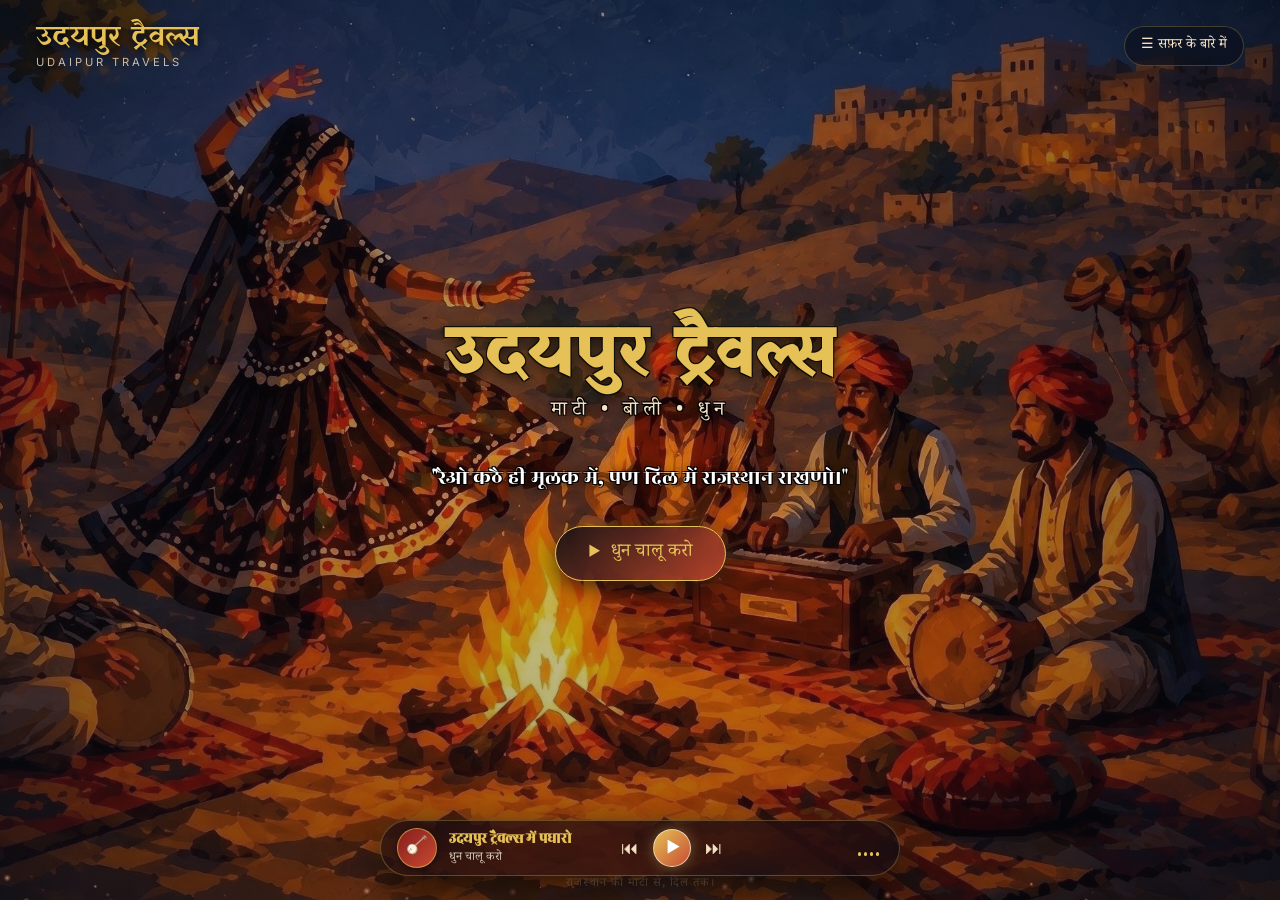
==== udaipur-travels/index.html @ bf70b176 "feat: add Udaipur Travels immersive Rajasthani music experience" ====
<!DOCTYPE html>
<html lang="hi">
<head>
  <meta charset="UTF-8">
  <meta name="viewport" content="width=device-width, initial-scale=1.0">
  <title>उदयपुर ट्रैवल्स — UDAIPUR TRAVELS | माटी • बोली • धुन</title>
  <meta name="description" content="एक सफ़र... राजस्थान की माटी, बोली और धुन के नाम। सुनो मारवाड़ी लोकगीत और अनुभव करो राजस्थान की खूबसूरत यात्रा।">
  <link rel="icon" href="data:image/svg+xml,<svg xmlns='http://www.w3.org/2000/svg' viewBox='0 0 100 100'><text y='.9em' font-size='90'>🚌</text></svg>">
  <link rel="stylesheet" href="css/style.css?v=1">
</head>
<body>

  <!-- Fullscreen Background Video Wrap -->
  <div class="bg-video-wrap">
    <video class="bg-video" autoplay muted loop playsinline poster="assets/fallback-bg.jpg">
      <source src="assets/Udaiper_travels.mp4" type="video/mp4">
      <source src="assets/udaipur_travels.mp4" type="video/mp4">
    </video>
    <div class="vignette-overlay"></div>
  </div>

  <!-- Subtle Dust Particles Canvas -->
  <canvas id="dust-canvas"></canvas>

  <!-- Top Header Navigation Bar -->
  <header class="header-bar">
    <div class="header-brand">
      <span class="brand-main font-yatra">उदयपुर ट्रैवल्स</span>
      <span class="brand-en">UDAIPUR TRAVELS</span>
    </div>

    <div class="header-actions">
      <button id="btn-about" class="btn-secondary font-hi" aria-label="Journey details">
        ☰ सफ़र के बारे में
      </button>
    </div>
  </header>

  <!-- Hero Center Overlay -->
  <main class="hero-center">
    <div class="hero-title-group">
      <h1 class="hero-main-title font-yatra">उदयपुर ट्रैवल्स</h1>
      <div class="hero-subtitle font-hi">माटी • बोली • धुन</div>
    </div>

    <!-- Rotating Emotional Quote -->
    <div class="quote-wrapper">
      <div id="hero-quote" class="quote-line"></div>
    </div>

    <!-- Primary CTA Button -->
    <div class="cta-container">
      <button id="btn-start-music" class="btn-primary-cta font-hi">
        <span class="play-symbol">▶</span> धुन चालू करो
      </button>
    </div>
  </main>

  <!-- Compact Translucent Floating Music Player -->
  <footer id="mini-player" class="player-bar">
    <div class="player-info">
      <div id="player-thumb" class="player-artwork">
        <span class="art-icon">🪕</span>
      </div>
      <div class="player-text">
        <span id="player-title" class="player-title font-rozha">उदयपुर ट्रैवल्स में पधारो</span>
        <span id="player-artist" class="player-artist font-hi">धुन चालू करो</span>
      </div>
    </div>

    <div class="player-controls">
      <button id="btn-prev" class="ctrl-btn" aria-label="Previous song" title="पिछली धुन">⏮</button>
      <button id="btn-play-pause" class="ctrl-btn play-pause-btn" aria-label="Play music" title="चालू / बंद">
        <span class="play-icon">▶</span>
      </button>
      <button id="btn-next" class="ctrl-btn" aria-label="Next song" title="अगली धुन">⏭</button>
    </div>

    <div class="player-side">
      <div id="equalizer" class="equalizer">
        <span class="eq-bar"></span>
        <span class="eq-bar"></span>
        <span class="eq-bar"></span>
        <span class="eq-bar"></span>
      </div>
    </div>
  </footer>

  <!-- Bottom Tagline -->
  <div class="bottom-tagline font-hi">
    राजस्थान की माटी से, दिल तक।
  </div>

  <!-- Journey Story Modal -->
  <div id="modal-about" class="modal-overlay" role="dialog" aria-modal="true" aria-labelledby="modal-title">
    <div class="modal-card">
      <button id="btn-close-modal" class="modal-close" aria-label="Close dialog">&times;</button>
      <h2 id="modal-title" class="modal-title">उदयपुर ट्रैवल्स</h2>
      <div class="modal-subtitle font-hi">माटी • बोली • धुन</div>
      <p class="modal-body-text font-hi">
        यह कोई साधारण यात्रा नहीं है — यह राजस्थान की माटी, लोकधुनों और यादों की एक चलती-फिरती digital महफिल है। 
        ज़िंदगी के किसी भी मोड़ पर रहें, मारवाड़ और मेवाड़ की हवाएं हमेशा दिल को छू लेती हैं।
      </p>
      <div class="modal-footer-motto">
        "रैओ कठै ही मूलक में, पण दिल में राजस्थान राखणो।"
      </div>
    </div>
  </div>

  <!-- YouTube Error Fallback Message -->
  <div id="yt-error" class="yt-error-msg font-hi" hidden>
    <p>धुन आज थोड़ी रूठी है...</p>
    <a href="https://music.youtube.com/playlist?list=PLSDY6YLTAlrc" target="_blank" rel="noopener">YouTube पर खोलें →</a>
  </div>

  <!-- Hidden YouTube IFrame Container -->
  <div id="youtube-player-container"></div>

  <!-- JavaScript Modules -->
  <script src="data/quotes.js?v=1"></script>
  <script src="js/player.js?v=1"></script>
  <script src="js/app.js?v=1"></script>

</body>
</html>
---- udaipur-travels/css/style.css ----
@import url('https://fonts.googleapis.com/css2?family=Rozha+One&family=Yatra+One&family=Noto+Serif+Devanagari:wght@400;500;600;700&family=Inter:wght@300;400;500;600&display=swap');

:root {
  /* Palette */
  --clr-indigo: #080c16;       /* Deep Desert Night Sky */
  --clr-sand: #f5e2c4;         /* Soft Desert Sand */
  --clr-gold: #e5c158;         /* Antique Gold */
  --clr-terracotta: #c84b31;   /* Warm Terracotta */
  --clr-crimson: #851d1d;      /* Marwadi Crimson */
  --clr-text: #fffdf9;
  --clr-text-muted: #d4c8b5;

  /* Fonts */
  --font-en: 'Inter', sans-serif;
  --font-hi: 'Noto Serif Devanagari', serif;
  --font-yatra: 'Yatra One', cursive, var(--font-hi);
  --font-rozha: 'Rozha One', serif, var(--font-hi);
}

*, *::before, *::after {
  box-sizing: border-box;
  margin: 0;
  padding: 0;
}

html, body {
  width: 100%;
  height: 100%;
  overflow: hidden;
  font-family: var(--font-hi);
  background-color: var(--clr-indigo);
  color: var(--clr-text);
  -webkit-font-smoothing: antialiased;
}

/* --- Utility Typography Classes --- */
.font-hi { font-family: var(--font-hi); }
.font-yatra { font-family: var(--font-yatra); }
.font-rozha { font-family: var(--font-rozha); }

/* --- Fullscreen Background Video & Fallback --- */
.bg-video-wrap {
  position: fixed;
  inset: 0;
  width: 100vw;
  height: 100vh;
  z-index: 1;
  overflow: hidden;
  background: var(--clr-indigo) url('../assets/fallback-bg.jpg') center center / cover no-repeat;
}

.bg-video {
  width: 100%;
  height: 100%;
  object-fit: cover;
  object-position: center center;
  display: block;
  opacity: 0.92;
  transition: opacity 1s ease;
}

/* Subtle Dark Vignette Overlay for Contrast */
.vignette-overlay {
  position: absolute;
  inset: 0;
  background: radial-gradient(
    circle at center,
    rgba(8, 12, 22, 0.15) 0%,
    rgba(8, 12, 22, 0.45) 75%,
    rgba(8, 12, 22, 0.75) 100%
  );
  pointer-events: none;
  z-index: 2;
}

/* Dust / Stars Canvas Overlay */
#dust-canvas {
  position: fixed;
  inset: 0;
  width: 100%;
  height: 100%;
  pointer-events: none;
  z-index: 3;
}

/* --- Top Header Navigation Bar --- */
.header-bar {
  position: fixed;
  top: 0;
  left: 0;
  width: 100%;
  display: flex;
  justify-content: space-between;
  align-items: center;
  padding: 24px 36px;
  z-index: 20;
  pointer-events: none;
}

.header-brand {
  display: flex;
  flex-direction: column;
  pointer-events: auto;
}

.brand-main {
  font-family: var(--font-yatra);
  font-size: 1.8rem;
  color: var(--clr-gold);
  line-height: 1;
  text-shadow: 0 2px 8px rgba(0, 0, 0, 0.85);
}

.brand-en {
  font-family: var(--font-en);
  font-size: 0.7rem;
  letter-spacing: 3px;
  color: var(--clr-sand);
  opacity: 0.8;
  margin-top: 2px;
  text-transform: uppercase;
}

.header-actions {
  pointer-events: auto;
}

.btn-secondary {
  background: rgba(8, 12, 22, 0.55);
  backdrop-filter: blur(12px);
  -webkit-backdrop-filter: blur(12px);
  border: 1px solid rgba(229, 193, 88, 0.25);
  color: var(--clr-sand);
  padding: 8px 16px;
  border-radius: 20px;
  font-size: 0.88rem;
  cursor: pointer;
  transition: all 0.25s ease;
}

.btn-secondary:hover {
  background: rgba(200, 75, 49, 0.6);
  border-color: var(--clr-gold);
  color: #fff;
}

/* --- Hero Center Overlay --- */
.hero-center {
  position: fixed;
  inset: 0;
  display: flex;
  flex-direction: column;
  align-items: center;
  justify-content: center;
  text-align: center;
  z-index: 10;
  pointer-events: none;
  padding: 0 20px;
}

.hero-title-group {
  margin-bottom: 12px;
}

.hero-main-title {
  font-family: var(--font-yatra);
  font-size: 4.2rem;
  color: var(--clr-gold);
  text-shadow: 
    0 4px 15px rgba(0, 0, 0, 0.9),
    0 0 25px rgba(229, 193, 88, 0.3),
    -1px -1px 0 #000, 1px -1px 0 #000, -1px 1px 0 #000, 1px 1px 0 #000;
  line-height: 1.1;
  letter-spacing: 2px;
}

.hero-subtitle {
  font-size: 1.25rem;
  letter-spacing: 5px;
  color: var(--clr-sand);
  text-shadow: 0 2px 10px rgba(0, 0, 0, 0.95), -1px -1px 0 #000, 1px -1px 0 #000, -1px 1px 0 #000, 1px 1px 0 #000;
  margin-top: 4px;
}

/* Rotating Quote Container */
.quote-wrapper {
  min-height: 48px;
  display: flex;
  align-items: center;
  justify-content: center;
  margin-top: 14px;
}

.quote-line {
  font-family: var(--font-rozha);
  font-size: 1.35rem;
  color: #fff;
  opacity: 0;
  transition: opacity 1.2s ease-in-out;
  text-shadow: 0 2px 12px rgba(0, 0, 0, 0.95), -1px -1px 0 #000, 1px -1px 0 #000, -1px 1px 0 #000, 1px 1px 0 #000;
  max-width: 600px;
  line-height: 1.4;
}

.quote-line.visible {
  opacity: 1;
}

/* Primary CTA Button */
.cta-container {
  margin-top: 24px;
  pointer-events: auto;
  transition: opacity 0.5s ease, transform 0.5s ease;
}

body.journey-started .cta-container {
  opacity: 0;
  pointer-events: none;
  transform: translateY(15px);
}

.btn-primary-cta {
  background: linear-gradient(135deg, rgba(8, 12, 22, 0.85), rgba(200, 75, 49, 0.8));
  border: 1.5px solid var(--clr-gold);
  color: var(--clr-gold);
  padding: 12px 32px;
  font-size: 1.15rem;
  border-radius: 30px;
  cursor: pointer;
  transition: all 0.3s cubic-bezier(0.175, 0.885, 0.32, 1.275);
  backdrop-filter: blur(12px);
  box-shadow: 
    0 6px 20px rgba(0, 0, 0, 0.65),
    0 0 15px rgba(229, 193, 88, 0.25);
  display: flex;
  align-items: center;
  gap: 10px;
}

.btn-primary-cta:hover {
  background: linear-gradient(135deg, var(--clr-terracotta), var(--clr-gold));
  color: #fff;
  border-color: #fff;
  transform: translateY(-3px) scale(1.03);
  box-shadow: 
    0 8px 25px rgba(0, 0, 0, 0.8),
    0 0 25px rgba(229, 193, 88, 0.5);
}

.play-symbol {
  font-size: 0.95rem;
}

/* --- Compact Translucent Floating Music Player --- */
.player-bar {
  position: fixed;
  bottom: 24px;
  left: 50%;
  transform: translateX(-50%);
  width: calc(100% - 40px);
  max-width: 520px;
  height: 56px;
  background: rgba(8, 12, 22, 0.65);
  backdrop-filter: blur(24px) saturate(180%);
  -webkit-backdrop-filter: blur(24px) saturate(180%);
  border: 1px solid rgba(229, 193, 88, 0.3);
  border-radius: 40px;
  padding: 4px 16px;
  display: flex;
  justify-content: space-between;
  align-items: center;
  z-index: 50;
  box-shadow: 
    0 12px 36px rgba(0, 0, 0, 0.8),
    0 0 20px rgba(229, 193, 88, 0.15);
  transition: all 0.4s ease;
}

body.music-playing .player-bar {
  background: rgba(8, 12, 22, 0.82);
  border-color: rgba(229, 193, 88, 0.5);
  box-shadow: 
    0 14px 40px rgba(0, 0, 0, 0.85),
    0 0 25px rgba(229, 193, 88, 0.25);
}

.player-info {
  display: flex;
  align-items: center;
  gap: 12px;
  flex: 1.2;
  min-width: 0;
}

.player-artwork {
  width: 40px;
  height: 40px;
  background: linear-gradient(135deg, var(--clr-crimson), var(--clr-terracotta));
  background-size: cover;
  background-position: center;
  border: 1.5px solid rgba(229, 193, 88, 0.6);
  border-radius: 50%;
  display: flex;
  align-items: center;
  justify-content: center;
  font-size: 1.1rem;
  flex-shrink: 0;
  box-shadow: 0 2px 8px rgba(0, 0, 0, 0.5);
  overflow: hidden;
  transition: background-image 0.4s ease;
}

.player-artwork.has-thumb .art-icon {
  display: none;
}

.player-text {
  display: flex;
  flex-direction: column;
  min-width: 0;
}

.player-title {
  font-size: 0.95rem;
  font-weight: 600;
  color: var(--clr-gold);
  white-space: nowrap;
  overflow: hidden;
  text-overflow: ellipsis;
}

.player-artist {
  font-size: 0.75rem;
  color: var(--clr-text-muted);
  white-space: nowrap;
  overflow: hidden;
  text-overflow: ellipsis;
}

.player-controls {
  display: flex;
  align-items: center;
  gap: 14px;
  flex: 1;
  justify-content: center;
}

.ctrl-btn {
  background: none;
  border: none;
  color: var(--clr-sand);
  font-size: 1.1rem;
  cursor: pointer;
  transition: all 0.2s ease;
  display: flex;
  align-items: center;
  justify-content: center;
}

.ctrl-btn:hover {
  color: var(--clr-gold);
  transform: scale(1.15);
}

.play-pause-btn {
  width: 38px;
  height: 38px;
  border-radius: 50%;
  background: linear-gradient(135deg, var(--clr-gold), var(--clr-terracotta));
  color: #fff;
  border: 1.5px solid rgba(255, 255, 255, 0.6);
  box-shadow: 0 0 15px rgba(229, 193, 88, 0.4);
  font-size: 1.05rem;
  display: flex;
  align-items: center;
  justify-content: center;
  transition: all 0.2s cubic-bezier(0.175, 0.885, 0.32, 1.275);
}

.play-pause-btn:hover {
  transform: scale(1.08);
  box-shadow: 0 0 22px rgba(229, 193, 88, 0.7);
  border-color: #fff;
}

.play-icon {
  margin-left: 2px;
}

.player-side {
  flex: 0.8;
  display: flex;
  align-items: center;
  justify-content: flex-end;
}

.equalizer {
  display: flex;
  align-items: flex-end;
  gap: 3px;
  height: 16px;
  padding: 0 4px;
}

.eq-bar {
  width: 3px;
  height: 4px;
  background: var(--clr-gold);
  border-radius: 2px;
  transition: height 0.2s ease;
}

.equalizer.playing .eq-bar:nth-child(1) { animation: eqPulse 0.6s infinite alternate ease-in-out; }
.equalizer.playing .eq-bar:nth-child(2) { animation: eqPulse 0.8s infinite alternate ease-in-out 0.2s; }
.equalizer.playing .eq-bar:nth-child(3) { animation: eqPulse 0.5s infinite alternate ease-in-out 0.4s; }
.equalizer.playing .eq-bar:nth-child(4) { animation: eqPulse 0.7s infinite alternate ease-in-out 0.1s; }

@keyframes eqPulse {
  0% { height: 4px; opacity: 0.5; }
  100% { height: 16px; opacity: 1; background: var(--clr-gold); box-shadow: 0 0 6px var(--clr-gold); }
}

/* --- Tiny Bottom Tagline --- */
.bottom-tagline {
  position: fixed;
  bottom: 6px;
  left: 50%;
  transform: translateX(-50%);
  font-size: 0.75rem;
  color: var(--clr-sand);
  opacity: 0.4;
  letter-spacing: 1px;
  z-index: 15;
  pointer-events: none;
}

/* --- Journey Modal Dialog ("सफ़र के बारे में") --- */
.modal-overlay {
  position: fixed;
  inset: 0;
  background: rgba(8, 12, 22, 0.85);
  backdrop-filter: blur(20px);
  -webkit-backdrop-filter: blur(20px);
  z-index: 100;
  display: flex;
  align-items: center;
  justify-content: center;
  padding: 20px;
  opacity: 0;
  pointer-events: none;
  transition: opacity 0.35s ease;
}

.modal-overlay.open {
  opacity: 1;
  pointer-events: auto;
}

.modal-card {
  background: linear-gradient(135deg, rgba(8, 12, 22, 0.95), rgba(200, 75, 49, 0.2));
  border: 1px solid rgba(229, 193, 88, 0.4);
  border-radius: 20px;
  max-width: 500px;
  width: 100%;
  padding: 30px 36px;
  position: relative;
  box-shadow: 0 20px 50px rgba(0, 0, 0, 0.9);
  text-align: center;
  transform: translateY(20px);
  transition: transform 0.35s cubic-bezier(0.16, 1, 0.3, 1);
}

.modal-overlay.open .modal-card {
  transform: translateY(0);
}

.modal-close {
  position: absolute;
  top: 16px;
  right: 18px;
  background: rgba(255, 255, 255, 0.08);
  border: 1px solid rgba(255, 255, 255, 0.2);
  color: var(--clr-sand);
  width: 32px;
  height: 32px;
  border-radius: 50%;
  font-size: 1.3rem;
  cursor: pointer;
  display: flex;
  align-items: center;
  justify-content: center;
  transition: all 0.2s ease;
}

.modal-close:hover {
  background: var(--clr-terracotta);
  color: #fff;
}

.modal-title {
  font-family: var(--font-yatra);
  font-size: 2rem;
  color: var(--clr-gold);
  margin-bottom: 6px;
}

.modal-subtitle {
  font-size: 0.95rem;
  color: var(--clr-sand);
  letter-spacing: 2px;
  margin-bottom: 20px;
}

.modal-body-text {
  font-size: 1rem;
  color: var(--clr-text-muted);
  line-height: 1.7;
  margin-bottom: 24px;
}

.modal-footer-motto {
  font-family: var(--font-rozha);
  font-size: 1.15rem;
  color: var(--clr-gold);
}

/* Hidden YouTube Player Container */
#youtube-player-container {
  position: fixed;
  bottom: -9999px;
  left: -9999px;
  width: 200px;
  height: 200px;
  pointer-events: none;
  z-index: -1;
}

/* YouTube Error Fallback Message */
.yt-error-msg {
  position: fixed;
  bottom: 86px;
  left: 50%;
  transform: translateX(-50%);
  background: rgba(8, 12, 22, 0.95);
  backdrop-filter: blur(16px);
  border: 1px solid rgba(200, 75, 49, 0.6);
  border-radius: 12px;
  padding: 12px 20px;
  text-align: center;
  z-index: 60;
  max-width: 340px;
  width: calc(100% - 40px);
}

.yt-error-msg p {
  color: var(--clr-sand);
  font-size: 0.95rem;
  margin-bottom: 6px;
}

.yt-error-msg a {
  color: var(--clr-gold);
  text-decoration: none;
  font-weight: 600;
}

/* Responsive Styles */
@media (max-width: 768px) {
  .header-bar {
    padding: 18px 20px;
  }
  .brand-main {
    font-size: 1.4rem;
  }
  .hero-main-title {
    font-size: 2.8rem;
  }
  .hero-subtitle {
    font-size: 0.95rem;
    letter-spacing: 3px;
  }
  .quote-line {
    font-size: 1.1rem;
  }
  .btn-primary-cta {
    padding: 10px 24px;
    font-size: 1.05rem;
  }
  .player-bar {
    bottom: 16px;
    width: calc(100% - 24px);
    height: 50px;
    padding: 4px 12px;
  }
  .player-artwork {
    width: 34px;
    height: 34px;
    font-size: 0.95rem;
  }
  .player-title {
    font-size: 0.85rem;
  }
  .player-artist {
    font-size: 0.68rem;
  }
}
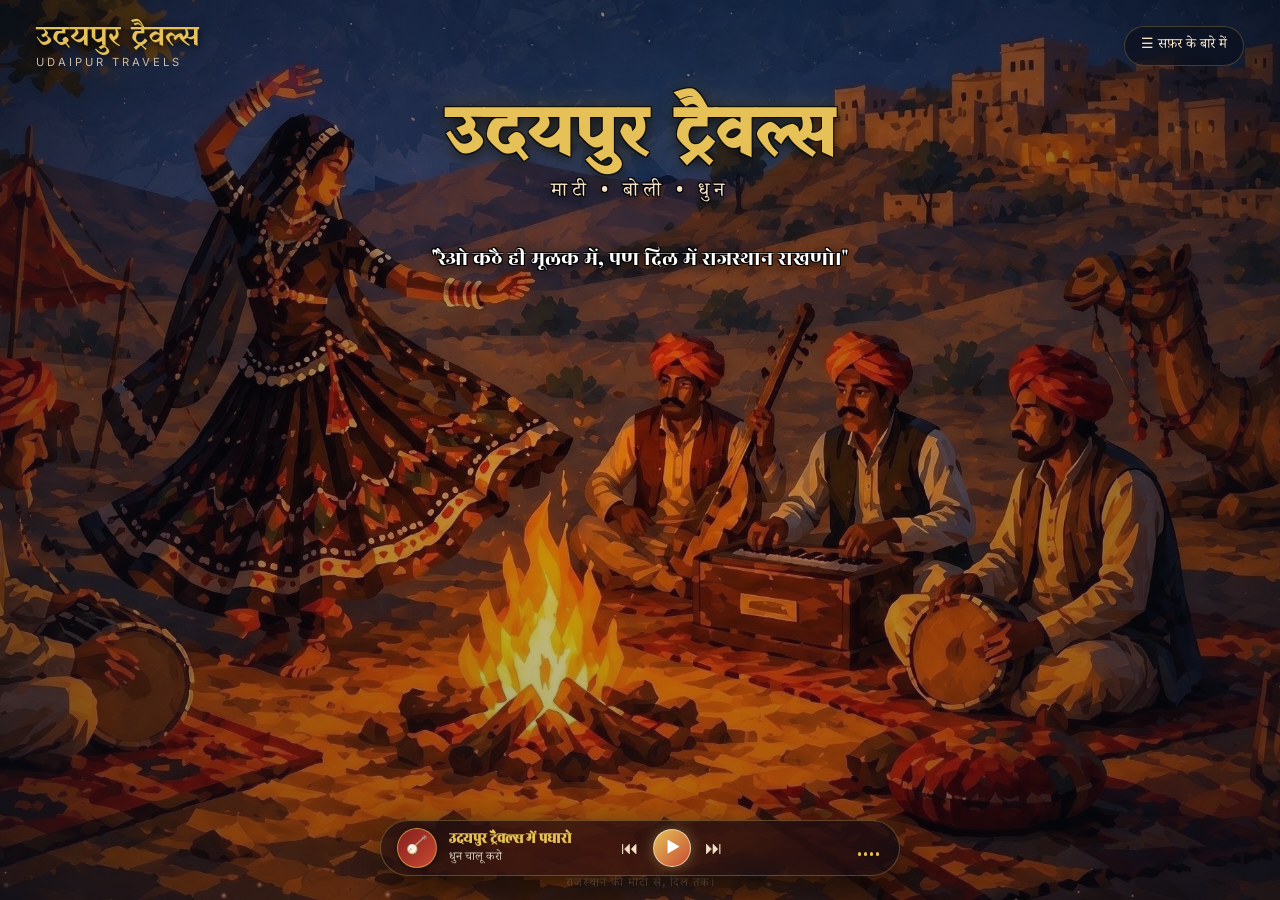
==== commit 81c2d860: "style: shift titles to sky region and remove CTA button" ====
--- a/udaipur-travels/index.html
+++ b/udaipur-travels/index.html
@@ -1,20 +1,23 @@
 <!DOCTYPE html>
 <html lang="hi">
+
 <head>
   <meta charset="UTF-8">
   <meta name="viewport" content="width=device-width, initial-scale=1.0">
   <title>उदयपुर ट्रैवल्स — UDAIPUR TRAVELS | माटी • बोली • धुन</title>
-  <meta name="description" content="एक सफ़र... राजस्थान की माटी, बोली और धुन के नाम। सुनो मारवाड़ी लोकगीत और अनुभव करो राजस्थान की खूबसूरत यात्रा।">
-  <link rel="icon" href="data:image/svg+xml,<svg xmlns='http://www.w3.org/2000/svg' viewBox='0 0 100 100'><text y='.9em' font-size='90'>🚌</text></svg>">
+  <meta name="description"
+    content="एक सफ़र... राजस्थान की माटी, बोली और धुन के नाम। सुनो मारवाड़ी लोकगीत और अनुभव करो राजस्थान की खूबसूरत यात्रा।">
+  <link rel="icon"
+    href="data:image/svg+xml,<svg xmlns='http://www.w3.org/2000/svg' viewBox='0 0 100 100'><text y='.9em' font-size='90'>🚌</text></svg>">
   <link rel="stylesheet" href="css/style.css?v=1">
 </head>
+
 <body>
 
   <!-- Fullscreen Background Video Wrap -->
   <div class="bg-video-wrap">
     <video class="bg-video" autoplay muted loop playsinline poster="assets/fallback-bg.jpg">
-      <source src="assets/Udaiper_travels.mp4" type="video/mp4">
-      <source src="assets/udaipur_travels.mp4" type="video/mp4">
+      <source src="assets/udaipur-travels.mp4" type="video/mp4">
     </video>
     <div class="vignette-overlay"></div>
   </div>
@@ -46,13 +49,6 @@
     <!-- Rotating Emotional Quote -->
     <div class="quote-wrapper">
       <div id="hero-quote" class="quote-line"></div>
-    </div>
-
-    <!-- Primary CTA Button -->
-    <div class="cta-container">
-      <button id="btn-start-music" class="btn-primary-cta font-hi">
-        <span class="play-symbol">▶</span> धुन चालू करो
-      </button>
     </div>
   </main>
 
@@ -98,7 +94,7 @@
       <h2 id="modal-title" class="modal-title">उदयपुर ट्रैवल्स</h2>
       <div class="modal-subtitle font-hi">माटी • बोली • धुन</div>
       <p class="modal-body-text font-hi">
-        यह कोई साधारण यात्रा नहीं है — यह राजस्थान की माटी, लोकधुनों और यादों की एक चलती-फिरती digital महफिल है। 
+        यह कोई साधारण यात्रा नहीं है — यह राजस्थान की माटी, लोकधुनों और यादों की एक चलती-फिरती digital महफिल है।
         ज़िंदगी के किसी भी मोड़ पर रहें, मारवाड़ और मेवाड़ की हवाएं हमेशा दिल को छू लेती हैं।
       </p>
       <div class="modal-footer-motto">
@@ -110,7 +106,8 @@
   <!-- YouTube Error Fallback Message -->
   <div id="yt-error" class="yt-error-msg font-hi" hidden>
     <p>धुन आज थोड़ी रूठी है...</p>
-    <a href="https://music.youtube.com/playlist?list=PLSDY6YLTAlrc" target="_blank" rel="noopener">YouTube पर खोलें →</a>
+    <a href="https://music.youtube.com/playlist?list=PLSDY6YLTAlrc" target="_blank" rel="noopener">YouTube पर खोलें
+      →</a>
   </div>
 
   <!-- Hidden YouTube IFrame Container -->
@@ -122,4 +119,5 @@
   <script src="js/app.js?v=1"></script>
 
 </body>
-</html>
+
+</html>
--- a/udaipur-travels/css/style.css
+++ b/udaipur-travels/css/style.css
@@ -144,14 +144,16 @@
   color: #fff;
 }
 
-/* --- Hero Center Overlay --- */
+/* --- Hero Center Overlay (Positioned in Sky Region) --- */
 .hero-center {
   position: fixed;
-  inset: 0;
+  top: 11%;
+  left: 0;
+  width: 100%;
   display: flex;
   flex-direction: column;
   align-items: center;
-  justify-content: center;
+  justify-content: flex-start;
   text-align: center;
   z-index: 10;
   pointer-events: none;
@@ -564,43 +566,86 @@
   font-weight: 600;
 }
 
-/* Responsive Styles */
-@media (max-width: 768px) {
+/* Responsive Mobile Styles */
+@media (max-width: 600px) {
   .header-bar {
-    padding: 18px 20px;
-  }
+    padding: 14px 16px;
+  }
+  
   .brand-main {
-    font-size: 1.4rem;
-  }
+    font-size: 1.35rem;
+  }
+  
+  .brand-en {
+    font-size: 0.6rem;
+    letter-spacing: 2px;
+  }
+  
+  .btn-secondary {
+    padding: 6px 12px;
+    font-size: 0.78rem;
+  }
+  
   .hero-main-title {
-    font-size: 2.8rem;
-  }
+    font-size: 2.5rem;
+  }
+  
   .hero-subtitle {
-    font-size: 0.95rem;
+    font-size: 0.9rem;
     letter-spacing: 3px;
   }
+  
   .quote-line {
-    font-size: 1.1rem;
-  }
+    font-size: 1.05rem;
+    padding: 0 10px;
+  }
+  
   .btn-primary-cta {
-    padding: 10px 24px;
-    font-size: 1.05rem;
-  }
+    padding: 10px 22px;
+    font-size: 1rem;
+  }
+  
   .player-bar {
-    bottom: 16px;
+    bottom: 14px;
     width: calc(100% - 24px);
-    height: 50px;
-    padding: 4px 12px;
-  }
+    height: 48px;
+    padding: 4px 10px;
+  }
+  
   .player-artwork {
-    width: 34px;
-    height: 34px;
-    font-size: 0.95rem;
-  }
+    width: 32px;
+    height: 32px;
+    font-size: 0.9rem;
+  }
+  
+  .player-artist {
+    display: none;
+  }
+  
   .player-title {
-    font-size: 0.85rem;
-  }
-  .player-artist {
-    font-size: 0.68rem;
-  }
-}
+    font-size: 0.82rem;
+  }
+  
+  .equalizer {
+    display: none;
+  }
+  
+  .bottom-tagline {
+    display: none;
+  }
+  
+  .modal-card {
+    padding: 24px 20px;
+    max-width: 90vw;
+  }
+  
+  .modal-title {
+    font-size: 1.6rem;
+  }
+  
+  .modal-body-text {
+    font-size: 0.92rem;
+    line-height: 1.6;
+  }
+}
+
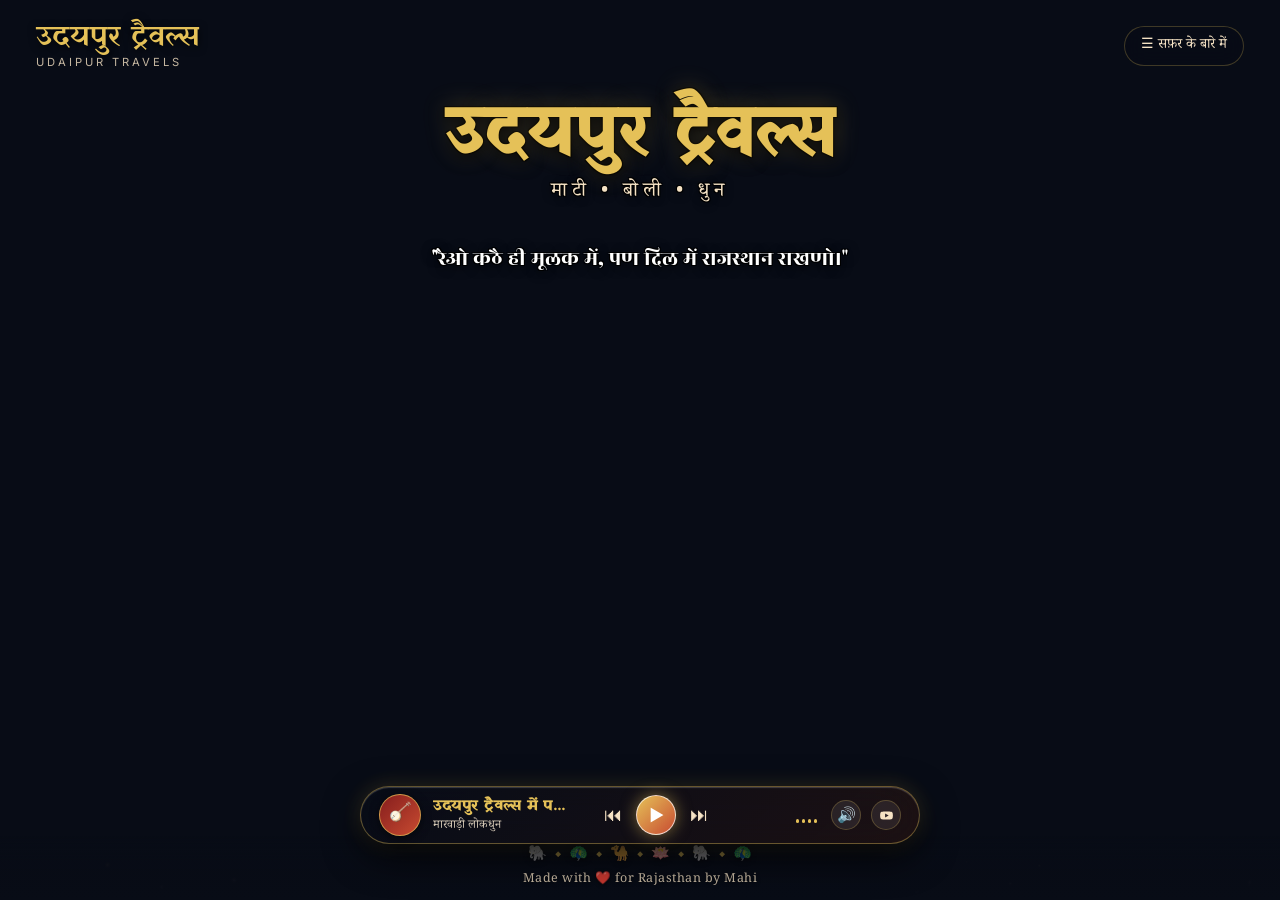
==== commit d3a69e91: "feat: redesign player with vinyl spin, volume toggle & add Rajasthani art footer" ====
--- a/udaipur-travels/index.html
+++ b/udaipur-travels/index.html
@@ -1,23 +1,20 @@
 <!DOCTYPE html>
 <html lang="hi">
-
 <head>
   <meta charset="UTF-8">
   <meta name="viewport" content="width=device-width, initial-scale=1.0">
   <title>उदयपुर ट्रैवल्स — UDAIPUR TRAVELS | माटी • बोली • धुन</title>
-  <meta name="description"
-    content="एक सफ़र... राजस्थान की माटी, बोली और धुन के नाम। सुनो मारवाड़ी लोकगीत और अनुभव करो राजस्थान की खूबसूरत यात्रा।">
-  <link rel="icon"
-    href="data:image/svg+xml,<svg xmlns='http://www.w3.org/2000/svg' viewBox='0 0 100 100'><text y='.9em' font-size='90'>🚌</text></svg>">
-  <link rel="stylesheet" href="css/style.css?v=1">
+  <meta name="description" content="एक सफ़र... राजस्थान की माटी, बोली और धुन के नाम। सुनो मारवाड़ी लोकगीत और अनुभव करो राजस्थान की खूबसूरत यात्रा।">
+  <link rel="icon" href="data:image/svg+xml,<svg xmlns='http://www.w3.org/2000/svg' viewBox='0 0 100 100'><text y='.9em' font-size='90'>🚌</text></svg>">
+  <link rel="stylesheet" href="css/style.css?v=2">
 </head>
-
 <body>
 
   <!-- Fullscreen Background Video Wrap -->
   <div class="bg-video-wrap">
     <video class="bg-video" autoplay muted loop playsinline poster="assets/fallback-bg.jpg">
       <source src="assets/udaipur-travels.mp4" type="video/mp4">
+      <source src="assets/Udaiper_travels.mp4" type="video/mp4">
     </video>
     <div class="vignette-overlay"></div>
   </div>
@@ -52,15 +49,15 @@
     </div>
   </main>
 
-  <!-- Compact Translucent Floating Music Player -->
-  <footer id="mini-player" class="player-bar">
+  <!-- Redesigned Premium Translucent Music Player -->
+  <div id="mini-player" class="player-bar">
     <div class="player-info">
       <div id="player-thumb" class="player-artwork">
         <span class="art-icon">🪕</span>
       </div>
       <div class="player-text">
-        <span id="player-title" class="player-title font-rozha">उदयपुर ट्रैवल्स में पधारो</span>
-        <span id="player-artist" class="player-artist font-hi">धुन चालू करो</span>
+        <span id="player-title" class="player-title font-yatra">उदयपुर ट्रैवल्स में पधारो</span>
+        <span id="player-artist" class="player-artist font-hi">मारवाड़ी लोकधुन</span>
       </div>
     </div>
 
@@ -73,19 +70,41 @@
     </div>
 
     <div class="player-side">
-      <div id="equalizer" class="equalizer">
+      <!-- Equalizer Waveform -->
+      <div id="equalizer" class="equalizer" title="धुन तरंग">
         <span class="eq-bar"></span>
         <span class="eq-bar"></span>
         <span class="eq-bar"></span>
         <span class="eq-bar"></span>
       </div>
+
+      <!-- Mute Toggle -->
+      <button id="btn-mute" class="ctrl-sub-btn" aria-label="Toggle mute" title="आवाज़ चालू/बंद">🔊</button>
+
+      <!-- YouTube Music Link -->
+      <a id="btn-yt-link" href="https://music.youtube.com/playlist?list=PLSDY6YLTAlrc" target="_blank" rel="noopener" class="ctrl-sub-btn yt-badge" aria-label="Open on YouTube" title="YouTube पर खोलो">
+        <svg width="15" height="15" viewBox="0 0 24 24" fill="currentColor"><path d="M21.8 8.001a2.75 2.75 0 0 0-1.94-1.93C18.24 5.5 12 5.5 12 5.5s-6.24 0-7.86.57A2.75 2.75 0 0 0 2.2 8.001 28.7 28.7 0 0 0 1.75 12a28.7 28.7 0 0 0 .45 3.999 2.75 2.75 0 0 0 1.94 1.93c1.62.57 7.86.57 7.86.57s6.24 0 7.86-.57a2.75 2.75 0 0 0 1.94-1.93A28.7 28.7 0 0 0 22.25 12a28.7 28.7 0 0 0-.45-3.999ZM9.75 15.02V8.98L15.5 12l-5.75 3.02Z"/></svg>
+      </a>
     </div>
+  </div>
+
+  <!-- Rajasthani Art Motif Footer -->
+  <footer class="rajasthani-art-footer font-hi">
+    <div class="art-band">
+      <span class="art-motif">🐘</span>
+      <span class="art-dot">◆</span>
+      <span class="art-motif">🦚</span>
+      <span class="art-dot">◆</span>
+      <span class="art-motif">🐪</span>
+      <span class="art-dot">◆</span>
+      <span class="art-motif">🪷</span>
+      <span class="art-dot">◆</span>
+      <span class="art-motif">🐘</span>
+      <span class="art-dot">◆</span>
+      <span class="art-motif">🦚</span>
+    </div>
+    <p class="footer-credit">Made with ❤️ for Rajasthan by Mahi</p>
   </footer>
-
-  <!-- Bottom Tagline -->
-  <div class="bottom-tagline font-hi">
-    राजस्थान की माटी से, दिल तक।
-  </div>
 
   <!-- Journey Story Modal -->
   <div id="modal-about" class="modal-overlay" role="dialog" aria-modal="true" aria-labelledby="modal-title">
@@ -106,18 +125,16 @@
   <!-- YouTube Error Fallback Message -->
   <div id="yt-error" class="yt-error-msg font-hi" hidden>
     <p>धुन आज थोड़ी रूठी है...</p>
-    <a href="https://music.youtube.com/playlist?list=PLSDY6YLTAlrc" target="_blank" rel="noopener">YouTube पर खोलें
-      →</a>
+    <a href="https://music.youtube.com/playlist?list=PLSDY6YLTAlrc" target="_blank" rel="noopener">YouTube पर खोलें →</a>
   </div>
 
   <!-- Hidden YouTube IFrame Container -->
   <div id="youtube-player-container"></div>
 
   <!-- JavaScript Modules -->
-  <script src="data/quotes.js?v=1"></script>
-  <script src="js/player.js?v=1"></script>
-  <script src="js/app.js?v=1"></script>
+  <script src="data/quotes.js?v=2"></script>
+  <script src="js/player.js?v=2"></script>
+  <script src="js/app.js?v=2"></script>
 
 </body>
-
 </html>
--- a/udaipur-travels/css/style.css
+++ b/udaipur-travels/css/style.css
@@ -253,37 +253,38 @@
   font-size: 0.95rem;
 }
 
-/* --- Compact Translucent Floating Music Player --- */
+/* --- Redesigned Premium Translucent Floating Music Player --- */
 .player-bar {
   position: fixed;
-  bottom: 24px;
+  bottom: 56px;
   left: 50%;
   transform: translateX(-50%);
   width: calc(100% - 40px);
-  max-width: 520px;
-  height: 56px;
-  background: rgba(8, 12, 22, 0.65);
-  backdrop-filter: blur(24px) saturate(180%);
-  -webkit-backdrop-filter: blur(24px) saturate(180%);
-  border: 1px solid rgba(229, 193, 88, 0.3);
+  max-width: 560px;
+  height: 58px;
+  background: linear-gradient(135deg, rgba(8, 12, 22, 0.75), rgba(40, 20, 15, 0.65));
+  backdrop-filter: blur(24px) saturate(190%);
+  -webkit-backdrop-filter: blur(24px) saturate(190%);
+  border: 1.5px solid rgba(229, 193, 88, 0.4);
   border-radius: 40px;
-  padding: 4px 16px;
+  padding: 4px 18px;
   display: flex;
   justify-content: space-between;
   align-items: center;
   z-index: 50;
   box-shadow: 
     0 12px 36px rgba(0, 0, 0, 0.8),
-    0 0 20px rgba(229, 193, 88, 0.15);
-  transition: all 0.4s ease;
+    0 0 20px rgba(229, 193, 88, 0.2),
+    inset 0 1px 1px rgba(255, 255, 255, 0.2);
+  transition: all 0.4s cubic-bezier(0.16, 1, 0.3, 1);
 }
 
 body.music-playing .player-bar {
-  background: rgba(8, 12, 22, 0.82);
-  border-color: rgba(229, 193, 88, 0.5);
+  background: linear-gradient(135deg, rgba(8, 12, 22, 0.88), rgba(60, 25, 18, 0.8));
+  border-color: rgba(229, 193, 88, 0.65);
   box-shadow: 
-    0 14px 40px rgba(0, 0, 0, 0.85),
-    0 0 25px rgba(229, 193, 88, 0.25);
+    0 14px 45px rgba(0, 0, 0, 0.9),
+    0 0 30px rgba(229, 193, 88, 0.35);
 }
 
 .player-info {
@@ -295,21 +296,31 @@
 }
 
 .player-artwork {
-  width: 40px;
-  height: 40px;
+  width: 42px;
+  height: 42px;
   background: linear-gradient(135deg, var(--clr-crimson), var(--clr-terracotta));
   background-size: cover;
   background-position: center;
-  border: 1.5px solid rgba(229, 193, 88, 0.6);
+  border: 1.5px solid rgba(229, 193, 88, 0.7);
   border-radius: 50%;
   display: flex;
   align-items: center;
   justify-content: center;
-  font-size: 1.1rem;
+  font-size: 1.15rem;
   flex-shrink: 0;
-  box-shadow: 0 2px 8px rgba(0, 0, 0, 0.5);
+  box-shadow: 0 2px 10px rgba(0, 0, 0, 0.6);
   overflow: hidden;
-  transition: background-image 0.4s ease;
+  transition: background-image 0.4s ease, transform 0.4s ease;
+}
+
+body.music-playing .player-artwork {
+  animation: vinylSpin 12s linear infinite;
+  border-color: var(--clr-gold);
+}
+
+@keyframes vinylSpin {
+  from { transform: rotate(0deg); }
+  to { transform: rotate(360deg); }
 }
 
 .player-artwork.has-thumb .art-icon {
@@ -329,6 +340,7 @@
   white-space: nowrap;
   overflow: hidden;
   text-overflow: ellipsis;
+  letter-spacing: 0.5px;
 }
 
 .player-artist {
@@ -351,7 +363,7 @@
   background: none;
   border: none;
   color: var(--clr-sand);
-  font-size: 1.1rem;
+  font-size: 1.15rem;
   cursor: pointer;
   transition: all 0.2s ease;
   display: flex;
@@ -365,14 +377,14 @@
 }
 
 .play-pause-btn {
-  width: 38px;
-  height: 38px;
+  width: 40px;
+  height: 40px;
   border-radius: 50%;
   background: linear-gradient(135deg, var(--clr-gold), var(--clr-terracotta));
   color: #fff;
-  border: 1.5px solid rgba(255, 255, 255, 0.6);
-  box-shadow: 0 0 15px rgba(229, 193, 88, 0.4);
-  font-size: 1.05rem;
+  border: 1.5px solid rgba(255, 255, 255, 0.7);
+  box-shadow: 0 0 16px rgba(229, 193, 88, 0.5);
+  font-size: 1.1rem;
   display: flex;
   align-items: center;
   justify-content: center;
@@ -381,7 +393,7 @@
 
 .play-pause-btn:hover {
   transform: scale(1.08);
-  box-shadow: 0 0 22px rgba(229, 193, 88, 0.7);
+  box-shadow: 0 0 24px rgba(229, 193, 88, 0.8);
   border-color: #fff;
 }
 
@@ -390,10 +402,11 @@
 }
 
 .player-side {
-  flex: 0.8;
+  flex: 1;
   display: flex;
   align-items: center;
   justify-content: flex-end;
+  gap: 10px;
 }
 
 .equalizer {
@@ -422,18 +435,72 @@
   100% { height: 16px; opacity: 1; background: var(--clr-gold); box-shadow: 0 0 6px var(--clr-gold); }
 }
 
-/* --- Tiny Bottom Tagline --- */
-.bottom-tagline {
-  position: fixed;
-  bottom: 6px;
-  left: 50%;
-  transform: translateX(-50%);
-  font-size: 0.75rem;
-  color: var(--clr-sand);
-  opacity: 0.4;
-  letter-spacing: 1px;
+.ctrl-sub-btn {
+  background: rgba(255, 255, 255, 0.08);
+  border: 1px solid rgba(229, 193, 88, 0.25);
+  color: var(--clr-sand);
+  width: 30px;
+  height: 30px;
+  border-radius: 50%;
+  font-size: 0.95rem;
+  cursor: pointer;
+  display: flex;
+  align-items: center;
+  justify-content: center;
+  transition: all 0.2s ease;
+  text-decoration: none;
+}
+
+.ctrl-sub-btn:hover {
+  background: rgba(200, 75, 49, 0.6);
+  color: #fff;
+  border-color: var(--clr-gold);
+  transform: scale(1.08);
+}
+
+.yt-badge:hover {
+  background: rgba(255, 0, 0, 0.35);
+  border-color: #ff4e4e;
+}
+
+/* --- Beautiful Rajasthani Art Motif Footer --- */
+.rajasthani-art-footer {
+  position: fixed;
+  bottom: 0;
+  left: 0;
+  width: 100%;
+  background: linear-gradient(180deg, transparent 0%, rgba(8, 12, 22, 0.95) 40%, rgba(8, 12, 22, 1) 100%);
+  padding: 8px 0 10px;
+  text-align: center;
   z-index: 15;
-  pointer-events: none;
+  pointer-events: auto;
+}
+
+.art-band {
+  display: flex;
+  align-items: center;
+  justify-content: center;
+  gap: 8px;
+  opacity: 0.6;
+  margin-bottom: 2px;
+}
+
+.art-motif {
+  font-size: 0.95rem;
+  filter: drop-shadow(0 1px 3px rgba(0, 0, 0, 0.8));
+}
+
+.art-dot {
+  font-size: 0.5rem;
+  color: var(--clr-gold);
+}
+
+.footer-credit {
+  font-size: 0.78rem;
+  color: var(--clr-sand);
+  opacity: 0.8;
+  letter-spacing: 0.5px;
+  text-shadow: 0 1px 4px rgba(0, 0, 0, 0.9);
 }
 
 /* --- Journey Modal Dialog ("सफ़र के बारे में") --- */
@@ -606,15 +673,15 @@
   }
   
   .player-bar {
-    bottom: 14px;
-    width: calc(100% - 24px);
-    height: 48px;
+    bottom: 40px;
+    width: calc(100% - 20px);
+    height: 50px;
     padding: 4px 10px;
   }
   
   .player-artwork {
-    width: 32px;
-    height: 32px;
+    width: 34px;
+    height: 34px;
     font-size: 0.9rem;
   }
   
@@ -623,15 +690,29 @@
   }
   
   .player-title {
-    font-size: 0.82rem;
+    font-size: 0.8rem;
   }
   
   .equalizer {
     display: none;
   }
   
-  .bottom-tagline {
-    display: none;
+  .ctrl-sub-btn {
+    width: 26px;
+    height: 26px;
+    font-size: 0.85rem;
+  }
+
+  .rajasthani-art-footer {
+    padding: 4px 0 6px;
+  }
+
+  .art-motif {
+    font-size: 0.82rem;
+  }
+
+  .footer-credit {
+    font-size: 0.7rem;
   }
   
   .modal-card {
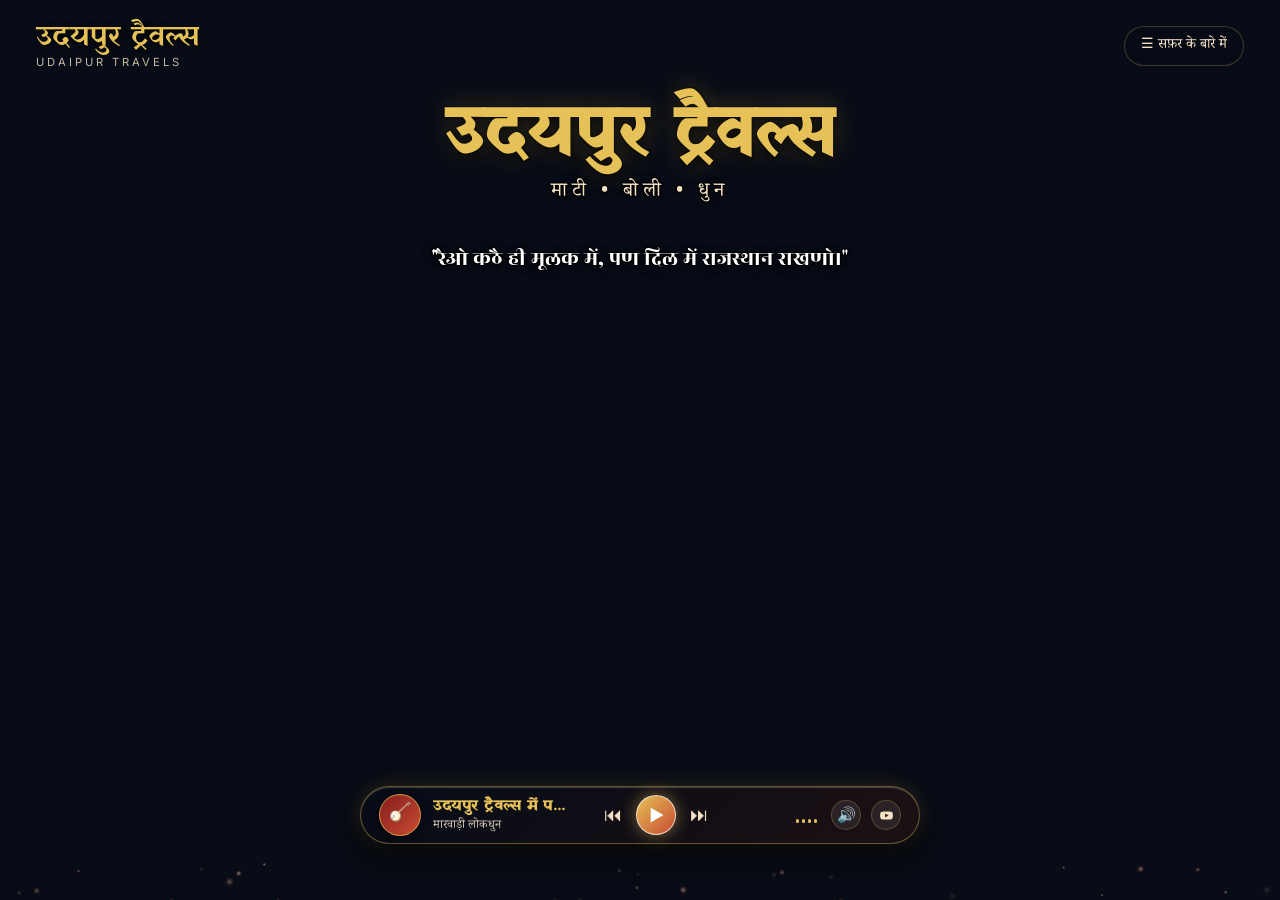
==== commit 118dd4e4: "feat: add Instagram link in footer & align credit to right" ====
--- a/udaipur-travels/index.html
+++ b/udaipur-travels/index.html
@@ -103,7 +103,7 @@
       <span class="art-dot">◆</span>
       <span class="art-motif">🦚</span>
     </div>
-    <p class="footer-credit">Made with ❤️ for Rajasthan by Mahi</p>
+    <div class="footer-right"><p class="footer-credit">Made with ❤️ for Rajasthan by Mahi</p><a href="https://www.instagram.com/mahi.cult?igsi=MWJhd3I4d3JzZzF5cQ==" target="_blank" rel="noopener" class="insta-link" aria-label="Instagram"><svg width="15" height="15" viewBox="0 0 24 24" fill="currentColor"><path d="M12 2.2c3.2 0 3.6 0 4.9.1 1.2.1 1.9.3 2.4.5.6.3 1 .7 1.4 1.4.4.6.6 1.2.7 2.4.1 1.3.1 1.7.1 4.9s0 3.6-.1 4.9c-.1 1.2-.3 1.9-.5 2.4-.3.6-.7 1-1.4 1.4-.6.4-1.2.6-2.4.7-1.3.1-1.7.1-4.9.1s-3.6 0-4.9-.1c-1.2-.1-1.9-.3-2.4-.5-.6-.3-1-.7-1.4-1.4-.4-.6-.6-1.2-.7-2.4-.1-1.3-.1-1.7-.1-4.9s0-3.6.1-4.9c.1-1.2.3-1.9.5-2.4.3-.6.7-1 1.4-1.4.6-.4 1.2-.6 2.4-.7 1.3-.1 1.7-.1 4.9-.1zm0 1.8c-3.1 0-3.5 0-4.8.1-1 .1-1.5.2-1.9.4-.5.2-.9.5-1.3.9-.4.4-.7.8-.9 1.3-.2 .4-.3 .9-.4 1.9-.1 1.3-.1 1.7-.1 4.8s0 3.5 .1 4.8c.1 1 .2 1.5 .4 1.9 .2 .5 .5 .9 .9 1.3 .4 .4 .8 .7 1.3 .9 .4 .2 .9 .3 1.9 .4 1.3 .1 1.7 .1 4.8 .1s3.5 0 4.8-.1c1-.1 1.5-.2 1.9-.4 .5-.2 .9-.5 1.3-.9 .4-.4 .7-.8 .9-1.3 .2-.4 .3-.9 .4-1.9 .1-1.3 .1-1.7 .1-4.8s0-3.5-.1-4.8c-.1-1-.2-1.5-.4-1.9-.2-.5-.5-.9-.9-1.3-.4-.4-.8-.7-1.3-.9-.4-.2-.9-.3-1.9-.4-1.3-.1-1.7-.1-4.8-.1zM12 7.2a4.8 4.8 0 1 0 0 9.6 4.8 4.8 0 0 0 0-9.6zm0 7.8a3 3 0 1 1 0-6 3 3 0 0 1 0 6zm5.5-8.5a1.1 1.1 0 1 1-2.2 0 1.1 1.1 0 0 1 2.2 0z"/></svg></a></div>
   </footer>
 
   <!-- Journey Story Modal -->
--- a/udaipur-travels/css/style.css
+++ b/udaipur-travels/css/style.css
@@ -463,28 +463,6 @@
   border-color: #ff4e4e;
 }
 
-/* --- Beautiful Rajasthani Art Motif Footer --- */
-.rajasthani-art-footer {
-  position: fixed;
-  bottom: 0;
-  left: 0;
-  width: 100%;
-  background: linear-gradient(180deg, transparent 0%, rgba(8, 12, 22, 0.95) 40%, rgba(8, 12, 22, 1) 100%);
-  padding: 8px 0 10px;
-  text-align: center;
-  z-index: 15;
-  pointer-events: auto;
-}
-
-.art-band {
-  display: flex;
-  align-items: center;
-  justify-content: center;
-  gap: 8px;
-  opacity: 0.6;
-  margin-bottom: 2px;
-}
-
 .art-motif {
   font-size: 0.95rem;
   filter: drop-shadow(0 1px 3px rgba(0, 0, 0, 0.8));
@@ -501,6 +479,36 @@
   opacity: 0.8;
   letter-spacing: 0.5px;
   text-shadow: 0 1px 4px rgba(0, 0, 0, 0.9);
+}
+
+.footer-right {
+  display: flex;
+  align-items: center;
+  justify-content: flex-end;
+  gap: 8px;
+  margin-top: 2px;
+}
+
+.insta-link {
+  background: rgba(255, 255, 255, 0.08);
+  border: 1px solid rgba(229, 193, 88, 0.25);
+  color: var(--clr-sand);
+  width: 30px;
+  height: 30px;
+  border-radius: 50%;
+  font-size: 0.95rem;
+  display: flex;
+  align-items: center;
+  justify-content: center;
+  text-decoration: none;
+  transition: all 0.2s ease;
+}
+
+.insta-link:hover {
+  background: rgba(200, 75, 49, 0.6);
+  color: #fff;
+  border-color: var(--clr-gold);
+  transform: scale(1.08);
 }
 
 /* --- Journey Modal Dialog ("सफ़र के बारे में") --- */
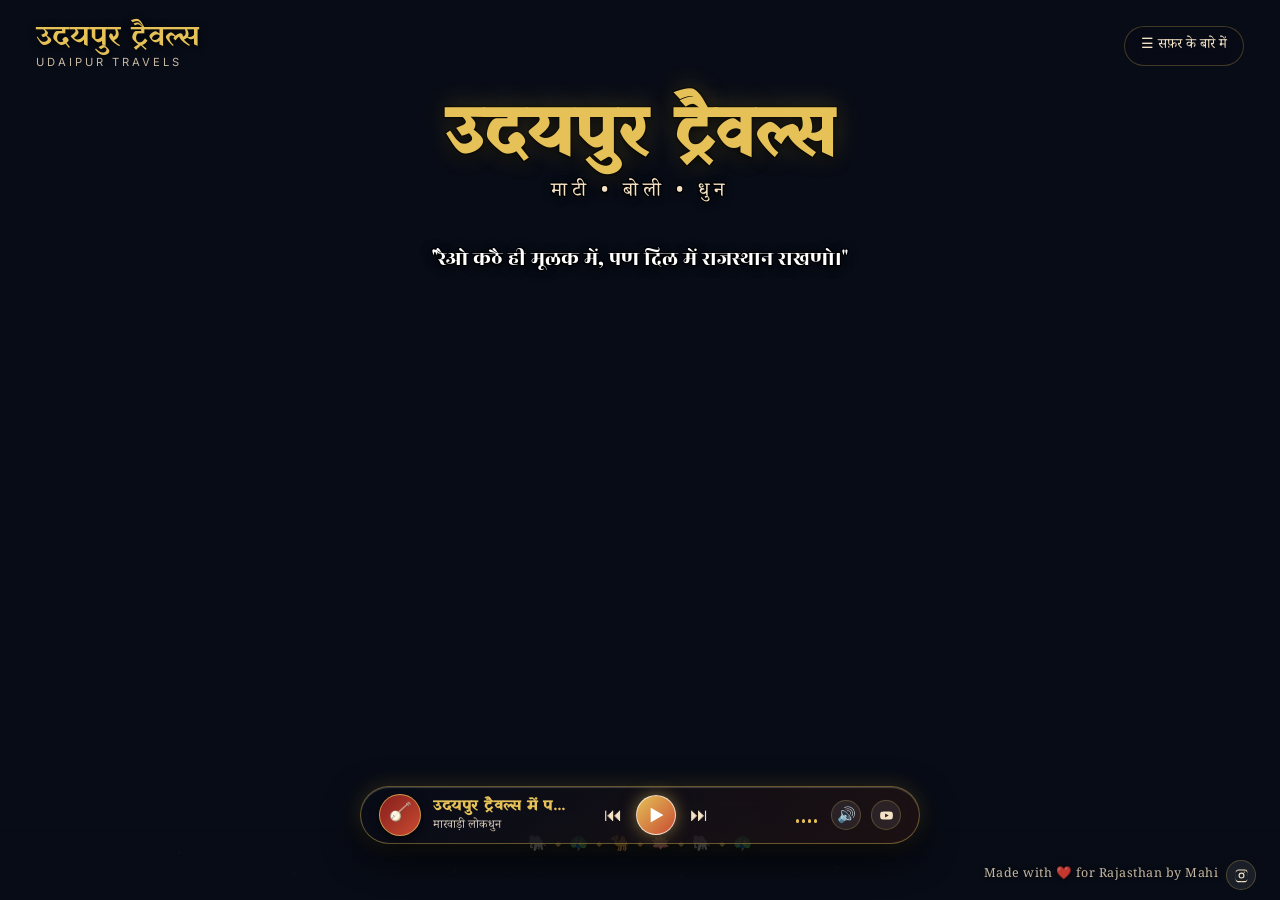
==== commit 2c2519be: "fix: restore missing footer CSS rules & add mobile responsive styles for Instagram link" ====
--- a/udaipur-travels/index.html
+++ b/udaipur-travels/index.html
@@ -6,7 +6,7 @@
   <title>उदयपुर ट्रैवल्स — UDAIPUR TRAVELS | माटी • बोली • धुन</title>
   <meta name="description" content="एक सफ़र... राजस्थान की माटी, बोली और धुन के नाम। सुनो मारवाड़ी लोकगीत और अनुभव करो राजस्थान की खूबसूरत यात्रा।">
   <link rel="icon" href="data:image/svg+xml,<svg xmlns='http://www.w3.org/2000/svg' viewBox='0 0 100 100'><text y='.9em' font-size='90'>🚌</text></svg>">
-  <link rel="stylesheet" href="css/style.css?v=2">
+  <link rel="stylesheet" href="css/style.css?v=3">
 </head>
 <body>
 
--- a/udaipur-travels/css/style.css
+++ b/udaipur-travels/css/style.css
@@ -463,6 +463,27 @@
   border-color: #ff4e4e;
 }
 
+/* --- Beautiful Rajasthani Art Motif Footer --- */
+.rajasthani-art-footer {
+  position: fixed;
+  bottom: 0;
+  left: 0;
+  width: 100%;
+  background: linear-gradient(180deg, transparent 0%, rgba(8, 12, 22, 0.95) 40%, rgba(8, 12, 22, 1) 100%);
+  padding: 8px 20px 10px;
+  z-index: 15;
+  pointer-events: auto;
+}
+
+.art-band {
+  display: flex;
+  align-items: center;
+  justify-content: center;
+  gap: 8px;
+  opacity: 0.6;
+  margin-bottom: 2px;
+}
+
 .art-motif {
   font-size: 0.95rem;
   filter: drop-shadow(0 1px 3px rgba(0, 0, 0, 0.8));
@@ -487,6 +508,7 @@
   justify-content: flex-end;
   gap: 8px;
   margin-top: 2px;
+  padding-right: 4px;
 }
 
 .insta-link {
@@ -712,15 +734,29 @@
   }
 
   .rajasthani-art-footer {
-    padding: 4px 0 6px;
+    padding: 4px 10px 6px;
   }
 
   .art-motif {
     font-size: 0.82rem;
   }
 
+  .footer-right {
+    gap: 6px;
+  }
+
   .footer-credit {
     font-size: 0.7rem;
+  }
+
+  .insta-link {
+    width: 24px;
+    height: 24px;
+  }
+
+  .insta-link svg {
+    width: 12px;
+    height: 12px;
   }
   
   .modal-card {
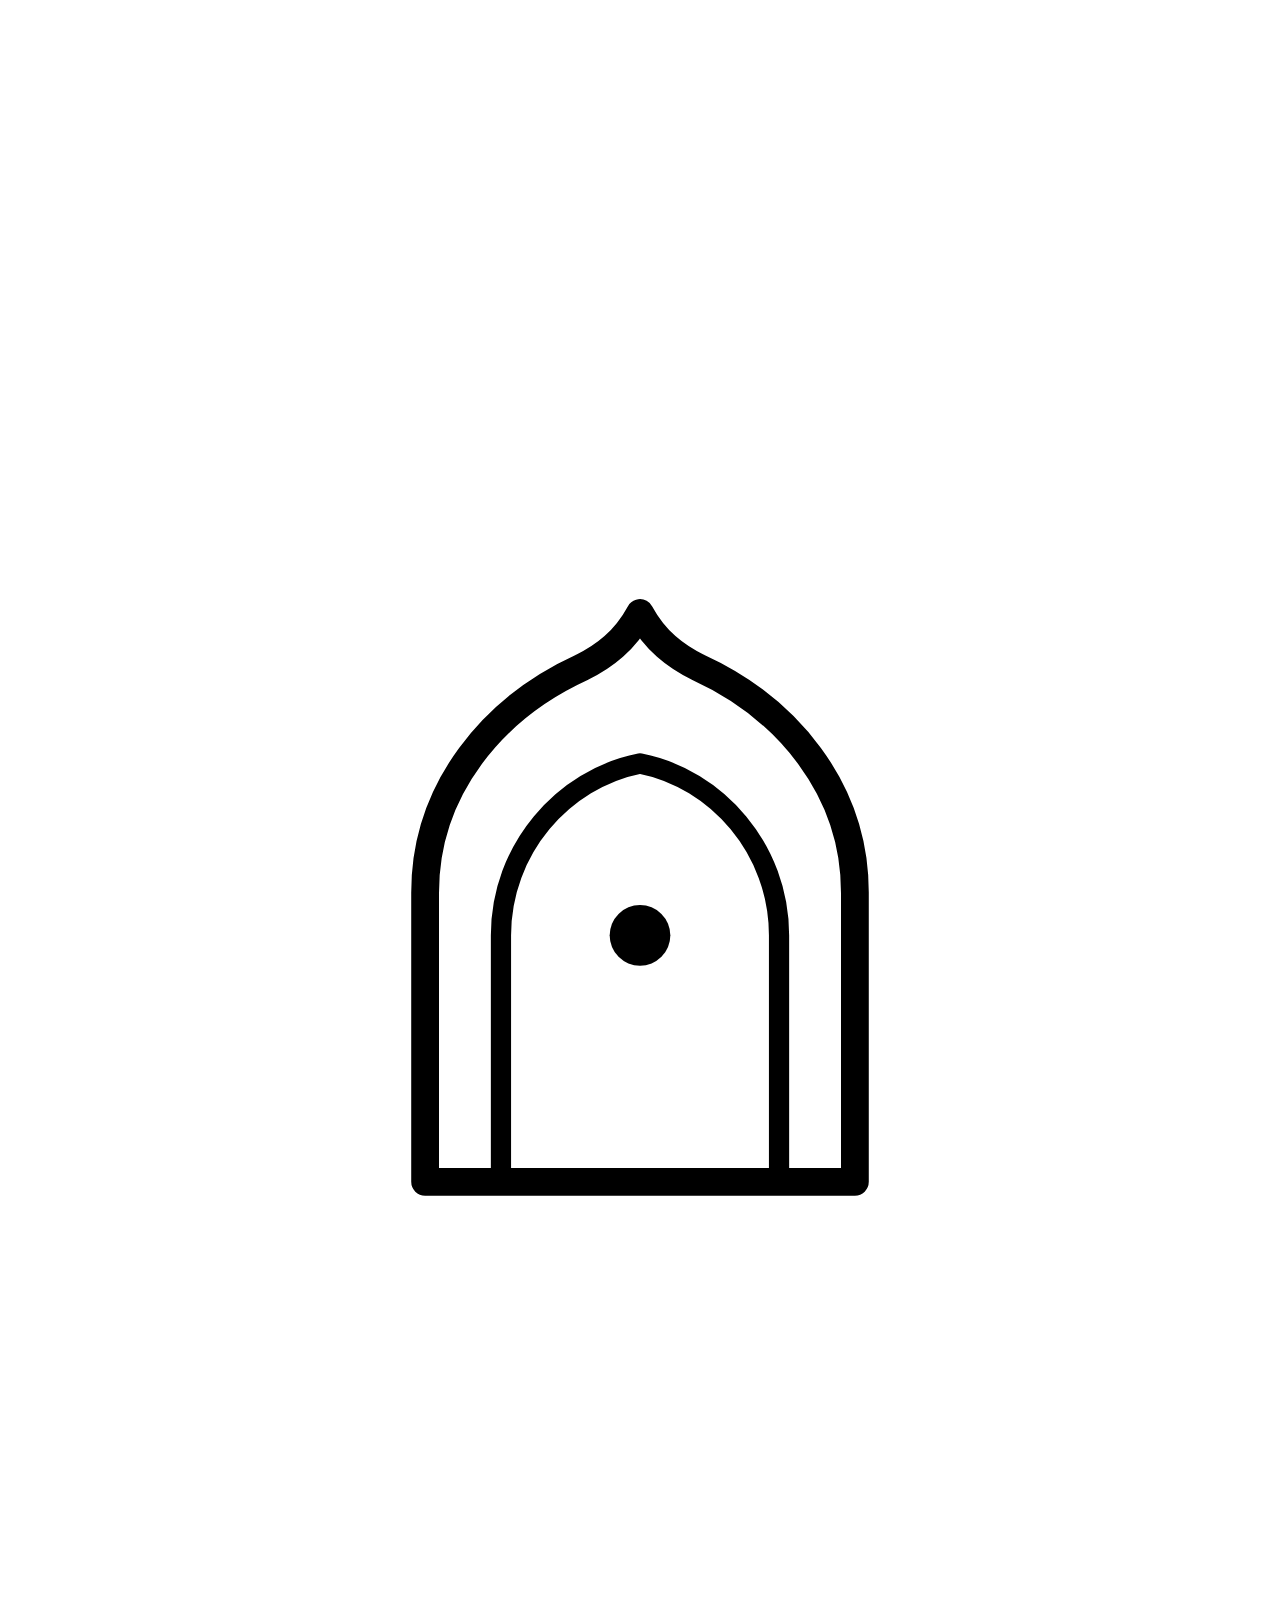
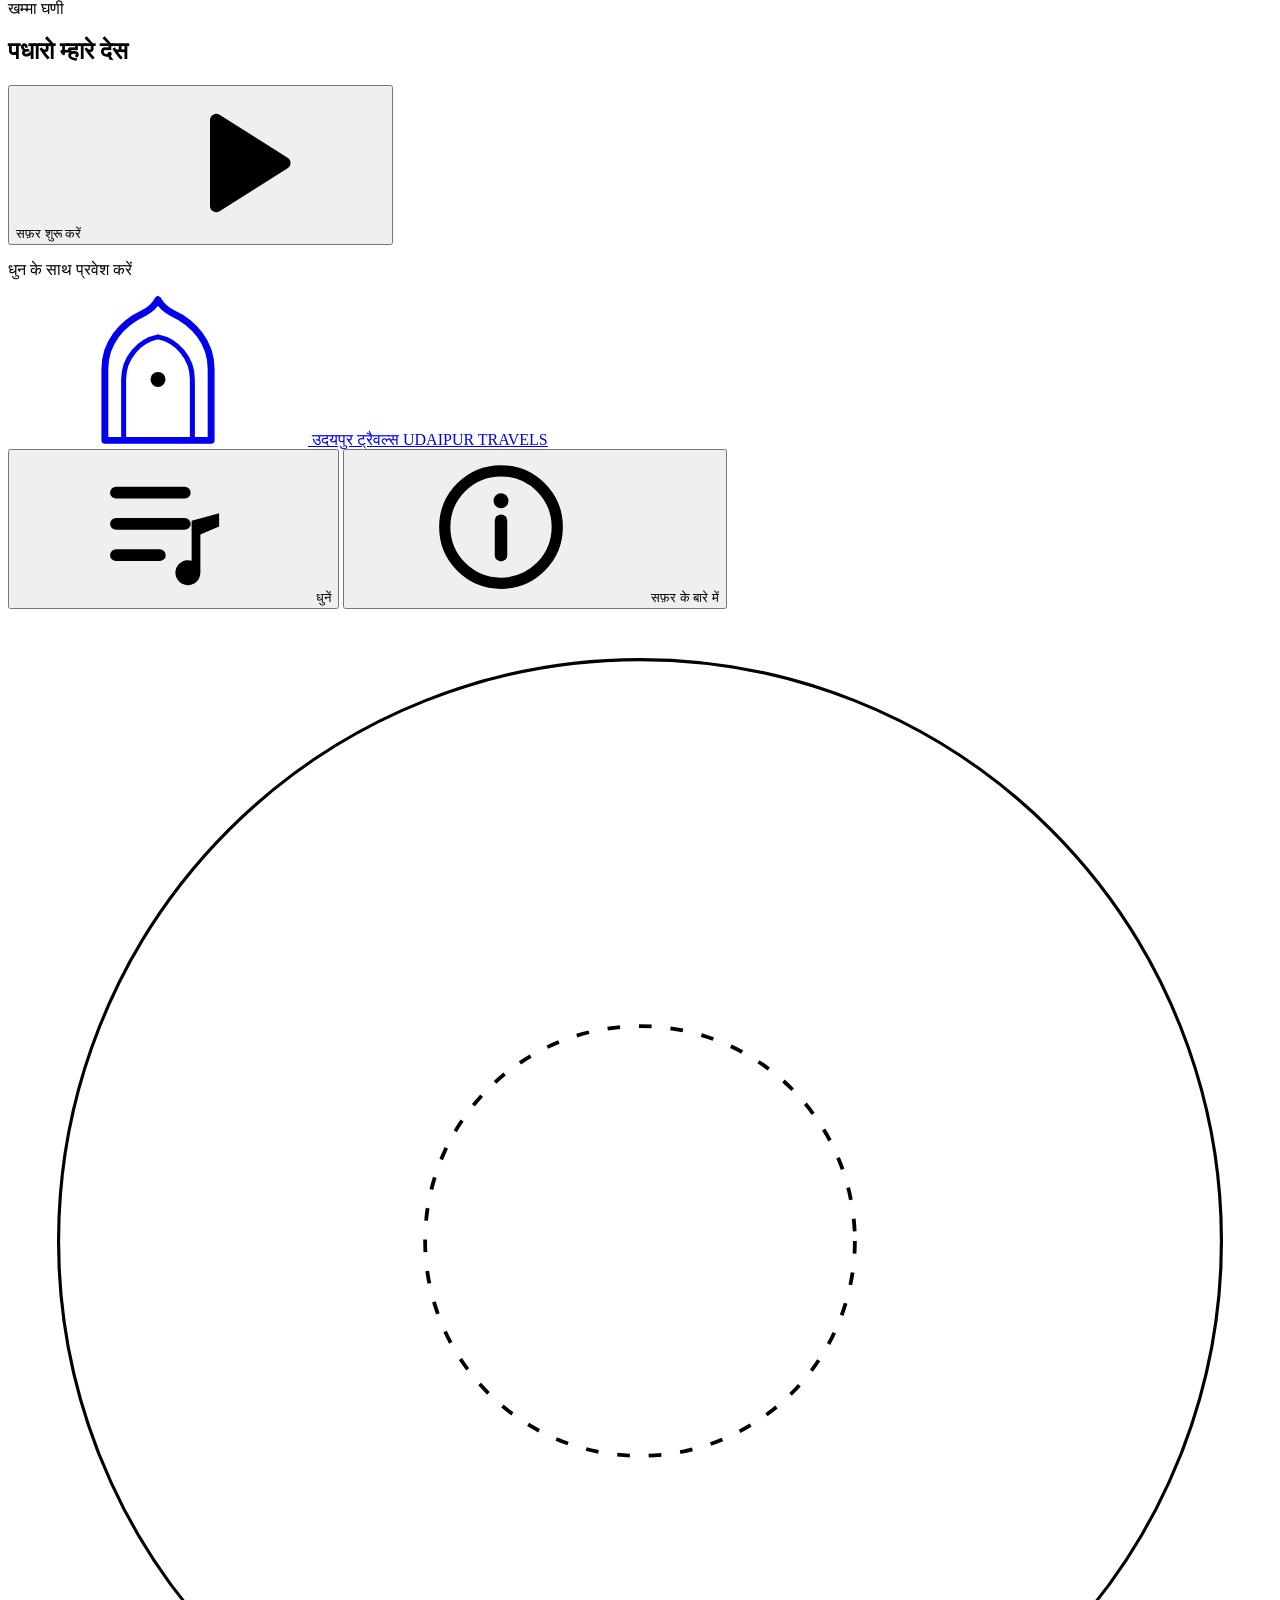
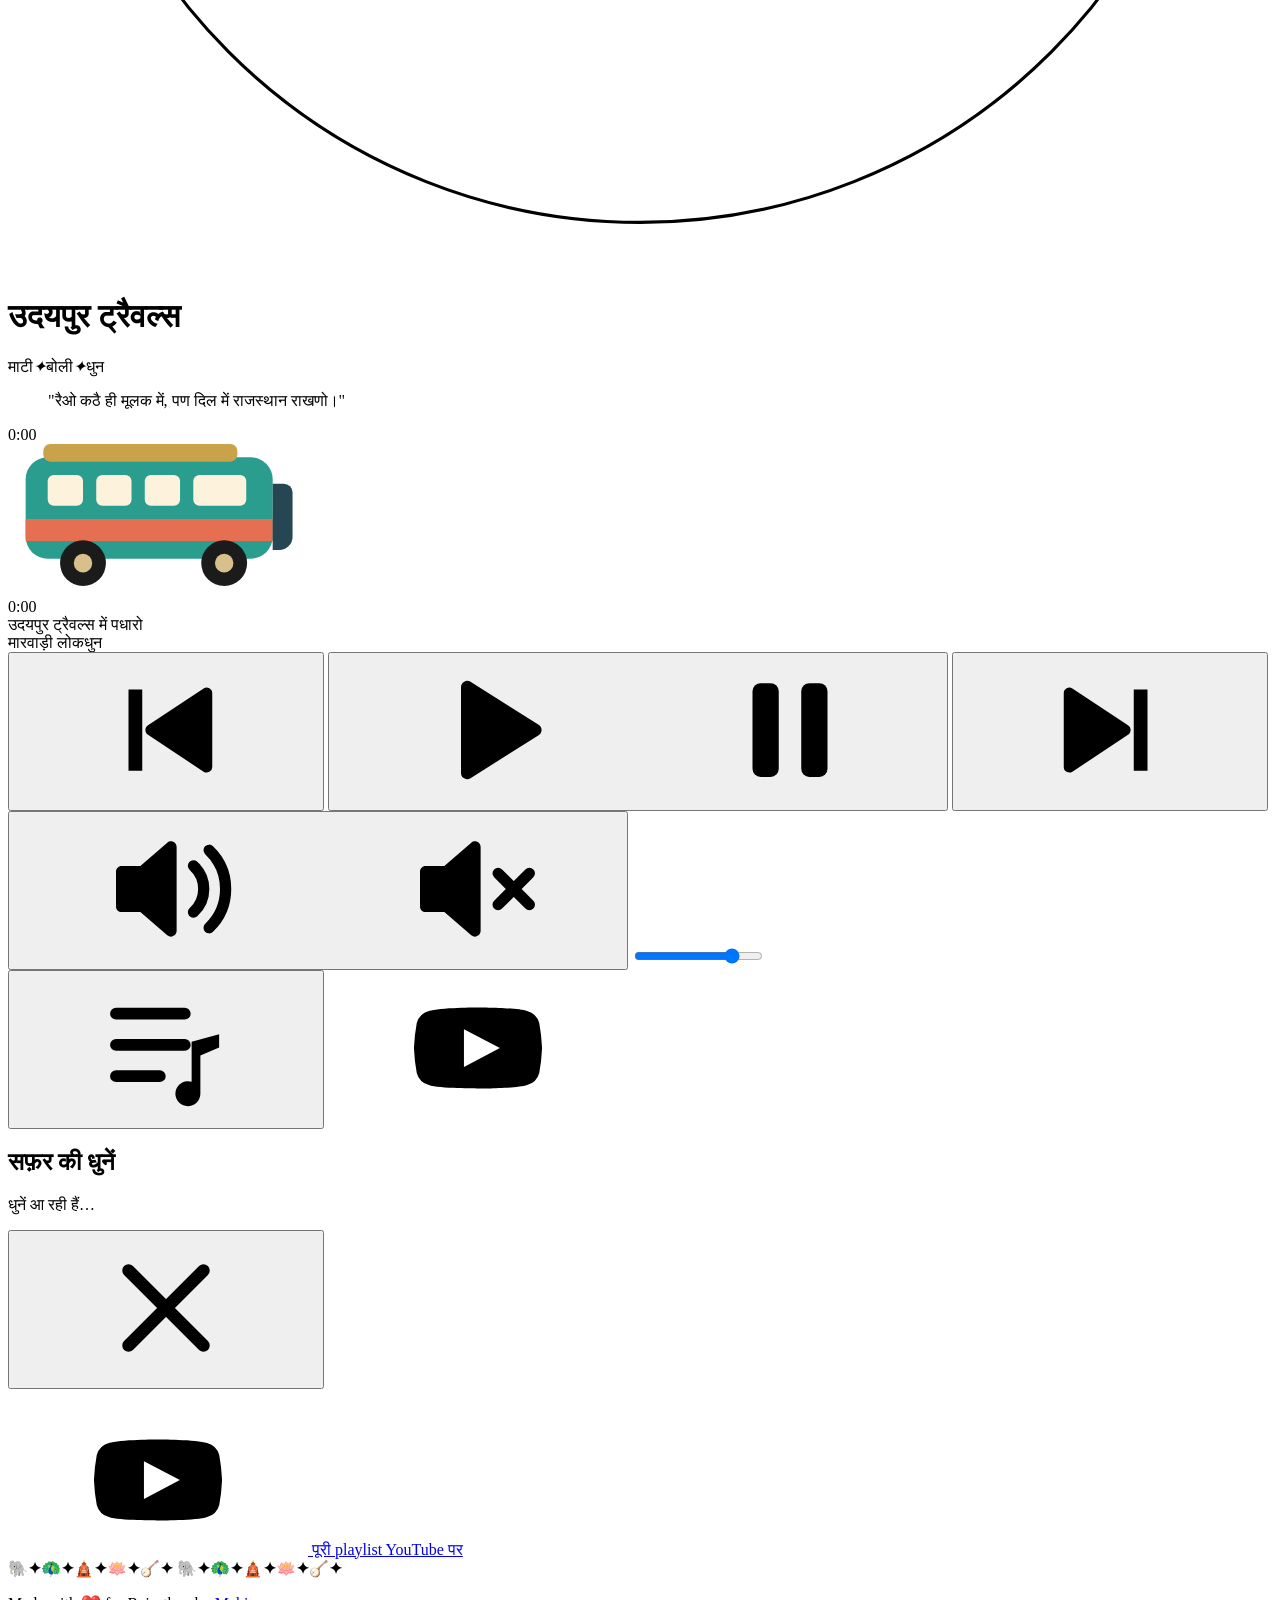
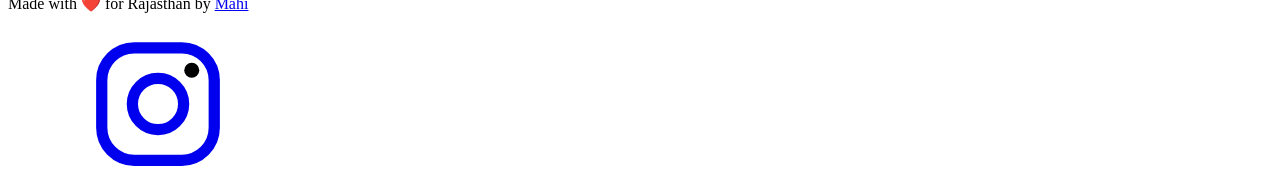
==== commit 88c3fe04: "Update print statement from 'Hello' to 'Goodbye'" ====
--- a/udaipur-travels/index.html
+++ b/udaipur-travels/index.html
@@ -2,139 +2,228 @@
 <html lang="hi">
 <head>
   <meta charset="UTF-8">
-  <meta name="viewport" content="width=device-width, initial-scale=1.0">
-  <title>उदयपुर ट्रैवल्स — UDAIPUR TRAVELS | माटी • बोली • धुन</title>
-  <meta name="description" content="एक सफ़र... राजस्थान की माटी, बोली और धुन के नाम। सुनो मारवाड़ी लोकगीत और अनुभव करो राजस्थान की खूबसूरत यात्रा।">
-  <link rel="icon" href="data:image/svg+xml,<svg xmlns='http://www.w3.org/2000/svg' viewBox='0 0 100 100'><text y='.9em' font-size='90'>🚌</text></svg>">
-  <link rel="stylesheet" href="css/style.css?v=3">
+  <meta name="viewport" content="width=device-width, initial-scale=1, viewport-fit=cover">
+  <title>उदयपुर ट्रैवल्स — UDAIPUR TRAVELS | माटी · बोली · धुन</title>
+  <meta name="description" content="एक सफ़र… राजस्थान की माटी, बोली और धुन के नाम। सुनो मारवाड़ी लोकगीत और अनुभव करो राजस्थान की खूबसूरत यात्रा।">
+  <meta name="theme-color" content="#0b0710">
+  <meta property="og:title" content="उदयपुर ट्रैवल्स — माटी · बोली · धुन">
+  <meta property="og:description" content="राजस्थानी लोकधुनों के साथ एक सिनेमाई सफ़र।">
+  <meta property="og:type" content="website">
+  <meta property="og:url" content="https://maahistic.github.io/udaipur-travels/">
+  <meta property="og:image" content="https://maahistic.github.io/udaipur-travels/assets/poster-desktop.jpg">
+  <link rel="icon" href="data:image/svg+xml,<svg xmlns='http://www.w3.org/2000/svg' viewBox='0 0 100 100'><text y='.9em' font-size='90'>🏜️</text></svg>">
+  <link rel="preconnect" href="https://fonts.googleapis.com">
+  <link rel="preconnect" href="https://fonts.gstatic.com" crossorigin>
+  <link rel="preconnect" href="https://www.youtube.com">
+  <link rel="preconnect" href="https://i.ytimg.com">
+  <link href="https://fonts.googleapis.com/css2?family=Rozha+One&family=Yatra+One&family=Noto+Serif+Devanagari:wght@400;500;600;700&family=Inter:wght@400;500;600&display=swap" rel="stylesheet">
+  <link rel="stylesheet" href="css/style.css?v=4">
 </head>
 <body>
 
-  <!-- Fullscreen Background Video Wrap -->
-  <div class="bg-video-wrap">
-    <video class="bg-video" autoplay muted loop playsinline poster="assets/fallback-bg.jpg">
-      <source src="assets/udaipur-travels.mp4" type="video/mp4">
-      <source src="assets/Udaiper_travels.mp4" type="video/mp4">
-    </video>
-    <div class="vignette-overlay"></div>
-  </div>
-
-  <!-- Subtle Dust Particles Canvas -->
-  <canvas id="dust-canvas"></canvas>
-
-  <!-- Top Header Navigation Bar -->
-  <header class="header-bar">
-    <div class="header-brand">
-      <span class="brand-main font-yatra">उदयपुर ट्रैवल्स</span>
+<!-- ========== SVG ICON SPRITE ========== -->
+<svg width="0" height="0" style="position:absolute" aria-hidden="true">
+  <defs>
+    <symbol id="i-play" viewBox="0 0 24 24"><path d="M8 5.14v13.72a1 1 0 0 0 1.52.85l10.9-6.86a1 1 0 0 0 0-1.7L9.52 4.29A1 1 0 0 0 8 5.14Z"/></symbol>
+    <symbol id="i-pause" viewBox="0 0 24 24"><rect x="6" y="4.5" width="4.2" height="15" rx="1.3"/><rect x="13.8" y="4.5" width="4.2" height="15" rx="1.3"/></symbol>
+    <symbol id="i-prev" viewBox="0 0 24 24"><path d="M6 5.5h2.2v13H6zM19.4 6.1v11.8a.9.9 0 0 1-1.38.76l-8.9-5.9a.9.9 0 0 1 0-1.52l8.9-5.9a.9.9 0 0 1 1.38.76Z"/></symbol>
+    <symbol id="i-next" viewBox="0 0 24 24"><path d="M15.8 5.5H18v13h-2.2zM4.6 6.1v11.8a.9.9 0 0 0 1.38.76l8.9-5.9a.9.9 0 0 0 0-1.52l-8.9-5.9a.9.9 0 0 0-1.38.76Z"/></symbol>
+    <symbol id="i-vol" viewBox="0 0 24 24"><path d="M4 9.2v5.6c0 .5.4.9.9.9h3l4.3 3.7c.6.5 1.5.1 1.5-.7V5.3c0-.8-.9-1.2-1.5-.7L7.9 8.3h-3c-.5 0-.9.4-.9.9Z"/><path d="M16.4 8.3a5 5 0 0 1 0 7.4M18.9 5.8a8.6 8.6 0 0 1 0 12.4" fill="none" stroke="currentColor" stroke-width="1.8" stroke-linecap="round"/></symbol>
+    <symbol id="i-mute" viewBox="0 0 24 24"><path d="M4 9.2v5.6c0 .5.4.9.9.9h3l4.3 3.7c.6.5 1.5.1 1.5-.7V5.3c0-.8-.9-1.2-1.5-.7L7.9 8.3h-3c-.5 0-.9.4-.9.9Z"/><path d="M16.5 9.5l5 5m0-5-5 5" fill="none" stroke="currentColor" stroke-width="1.8" stroke-linecap="round"/></symbol>
+    <symbol id="i-list" viewBox="0 0 24 24"><path d="M4 6.5h11M4 11.5h11M4 16.5h7" fill="none" stroke="currentColor" stroke-width="1.9" stroke-linecap="round"/><path d="M17.5 13.2v6.1a2 2 0 1 1-1.4-1.9V11l4.4-1.2v2.1Z"/></symbol>
+    <symbol id="i-close" viewBox="0 0 24 24"><path d="M6 6l12 12M18 6 6 18" fill="none" stroke="currentColor" stroke-width="2" stroke-linecap="round"/></symbol>
+    <symbol id="i-yt" viewBox="0 0 24 24"><path d="M21.8 8a2.75 2.75 0 0 0-1.94-1.93C18.24 5.5 12 5.5 12 5.5s-6.24 0-7.86.57A2.75 2.75 0 0 0 2.2 8 28.7 28.7 0 0 0 1.75 12a28.7 28.7 0 0 0 .45 4 2.75 2.75 0 0 0 1.94 1.93c1.62.57 7.86.57 7.86.57s6.24 0 7.86-.57A2.75 2.75 0 0 0 21.8 16a28.7 28.7 0 0 0 .45-4 28.7 28.7 0 0 0-.45-4ZM9.75 15.02V8.98L15.5 12l-5.75 3.02Z"/></symbol>
+    <symbol id="i-insta" viewBox="0 0 24 24"><rect x="3" y="3" width="18" height="18" rx="5.2" fill="none" stroke="currentColor" stroke-width="1.8"/><circle cx="12" cy="12" r="4.1" fill="none" stroke="currentColor" stroke-width="1.8"/><circle cx="17.4" cy="6.6" r="1.2"/></symbol>
+    <symbol id="i-info" viewBox="0 0 24 24"><circle cx="12" cy="12" r="9" fill="none" stroke="currentColor" stroke-width="1.8"/><path d="M12 11v5.5" stroke="currentColor" stroke-width="2" stroke-linecap="round"/><circle cx="12" cy="7.8" r="1.2"/></symbol>
+    <symbol id="i-arch" viewBox="0 0 40 48"><path d="M20 1.5c1.2 2.2 2.8 3.4 4.6 4.3C31.6 9 37 15.4 37 23.6V46.5H3V23.6C3 15.4 8.4 9 15.4 5.8c1.8-.9 3.4-2.1 4.6-4.3Z" fill="none" stroke="currentColor" stroke-width="2.2" stroke-linejoin="round"/><path d="M9 46.5V27c0-6.8 4.9-12.4 11-13.6C26.1 14.6 31 20.2 31 27v19.5" fill="none" stroke="currentColor" stroke-width="1.6"/><circle cx="20" cy="27" r="2.4"/></symbol>
+    <symbol id="i-bus" viewBox="0 0 64 34"><rect x="2" y="3" width="56" height="23" rx="5" fill="#2a9d8f"/><rect x="2" y="17" width="56" height="5" fill="#e76f51"/><path d="M58 9h2.5a2 2 0 0 1 2 2v10a3 3 0 0 1-3 3H58Z" fill="#264653"/><g fill="#fdf3dc"><rect x="7" y="7" width="8" height="7" rx="1.4"/><rect x="18" y="7" width="8" height="7" rx="1.4"/><rect x="29" y="7" width="8" height="7" rx="1.4"/><rect x="40" y="7" width="12" height="7" rx="1.4"/></g><rect x="6" y="0" width="44" height="4" rx="1.6" fill="#c9a24a"/><circle cx="15" cy="27" r="5.2" fill="#1b1b1b"/><circle cx="15" cy="27" r="2.1" fill="#d8c08c"/><circle cx="47" cy="27" r="5.2" fill="#1b1b1b"/><circle cx="47" cy="27" r="2.1" fill="#d8c08c"/></symbol>
+    <symbol id="i-petal" viewBox="0 0 100 100"><path d="M50 4c9 14 14 26 0 46C36 30 41 18 50 4Z"/></symbol>
+  </defs>
+</svg>
+
+<!-- ========== BACKGROUND SCENE ==========
+     Two background videos, picked automatically:
+       • MOBILE  (portrait screens)  → udaipur-travels/assets/udaipur-travels-mobile.mp4   (vertical, e.g. 1080×1920)
+       • DESKTOP (landscape screens) → udaipur-travels/assets/udaipur-travels.mp4          (horizontal, e.g. 1920×1080)
+     If the mobile file is missing, phones fall back to the desktop video automatically.
+     Matching still frames shown while the video loads: assets/poster-mobile.jpg and assets/poster-desktop.jpg -->
+<div class="scene" aria-hidden="true">
+  <div class="scene-poster"></div>
+  <video class="scene-video" autoplay muted loop playsinline preload="auto" disablepictureinpicture>
+    <source src="assets/udaipur-travels-mobile.mp4" type="video/mp4" media="(orientation: portrait)">
+    <source src="assets/udaipur-travels.mp4" type="video/mp4">
+  </video>
+  <div class="scene-grade"></div>
+  <div class="scene-vignette"></div>
+  <div class="scene-grain"></div>
+</div>
+<canvas id="embers" aria-hidden="true"></canvas>
+
+<!-- ========== WELCOME DOORS (intro) ========== -->
+<div class="doors" id="doors">
+  <div class="door door-left" aria-hidden="true"><span class="door-panel"></span><span class="door-knob"></span></div>
+  <div class="door door-right" aria-hidden="true"><span class="door-panel"></span><span class="door-knob"></span></div>
+  <div class="doors-welcome">
+    <svg class="doors-mandala" viewBox="0 0 100 100" aria-hidden="true"><use href="#i-arch" x="30" y="22" width="40" height="48"/></svg>
+    <p class="doors-kicker font-hi">खम्मा घणी</p>
+    <h2 class="doors-title font-yatra">पधारो म्हारे देस</h2>
+    <button type="button" class="doors-enter font-hi" id="btn-enter">
+      <span>सफ़र शुरू करें</span>
+      <svg class="icon" aria-hidden="true"><use href="#i-play"/></svg>
+    </button>
+    <p class="doors-hint font-hi">धुन के साथ प्रवेश करें</p>
+  </div>
+</div>
+
+<!-- ========== HEADER ========== -->
+<header class="topbar">
+  <a class="brand" href="./" aria-label="उदयपुर ट्रैवल्स — होम">
+    <svg class="brand-mark" aria-hidden="true"><use href="#i-arch"/></svg>
+    <span class="brand-text">
+      <span class="brand-hi font-yatra">उदयपुर ट्रैवल्स</span>
       <span class="brand-en">UDAIPUR TRAVELS</span>
-    </div>
-
-    <div class="header-actions">
-      <button id="btn-about" class="btn-secondary font-hi" aria-label="Journey details">
-        ☰ सफ़र के बारे में
+    </span>
+  </a>
+  <nav class="topbar-actions" aria-label="मुख्य">
+    <button type="button" class="chip" id="btn-queue-top" aria-controls="queue" aria-expanded="false">
+      <svg class="icon" aria-hidden="true"><use href="#i-list"/></svg><span class="chip-label font-hi">धुनें</span>
+    </button>
+    <button type="button" class="chip" id="btn-about" aria-haspopup="dialog">
+      <svg class="icon" aria-hidden="true"><use href="#i-info"/></svg><span class="chip-label font-hi">सफ़र के बारे में</span>
+    </button>
+  </nav>
+</header>
+
+<!-- ========== HERO ========== -->
+<main class="hero">
+  <svg class="hero-mandala" viewBox="0 0 200 200" aria-hidden="true">
+    <g class="mandala-ring ring-a"></g>
+    <g class="mandala-ring ring-b"></g>
+    <circle cx="100" cy="100" r="34" fill="none" stroke="currentColor" stroke-width=".6" stroke-dasharray="2 3"/>
+    <circle cx="100" cy="100" r="92" fill="none" stroke="currentColor" stroke-width=".5"/>
+  </svg>
+  <h1 class="hero-title font-yatra" id="hero-title">उदयपुर ट्रैवल्स</h1>
+  <p class="hero-sub font-hi" aria-label="माटी, बोली, धुन">
+    <span>माटी</span><i aria-hidden="true">✦</i><span>बोली</span><i aria-hidden="true">✦</i><span>धुन</span>
+  </p>
+  <blockquote class="hero-quote font-hi"><p id="hero-quote" aria-live="polite"></p></blockquote>
+  <button type="button" class="sound-cta font-hi" id="btn-sound-cta" hidden>
+    <span class="sound-rings" aria-hidden="true"></span>
+    <svg class="icon" aria-hidden="true"><use href="#i-vol"/></svg>
+    <span>धुन सुनें</span>
+  </button>
+</main>
+
+<!-- ========== PLAYER DOCK ========== -->
+<section class="dock" id="dock" aria-label="म्यूज़िक प्लेयर">
+  <div class="road" id="road" role="slider" tabindex="0" aria-label="गाने की प्रगति" aria-valuemin="0" aria-valuemax="100" aria-valuenow="0" aria-valuetext="0:00">
+    <span class="road-time" id="time-current">0:00</span>
+    <div class="road-track">
+      <span class="road-fill" id="road-fill"></span>
+      <span class="road-bus" id="road-bus"><svg aria-hidden="true"><use href="#i-bus"/></svg></span>
+    </div>
+    <span class="road-time" id="time-total">0:00</span>
+  </div>
+
+  <div class="dock-body">
+    <div class="now">
+      <div class="vinyl" id="vinyl" aria-hidden="true">
+        <span class="vinyl-label" id="vinyl-label"></span>
+        <span class="vinyl-hole"></span>
+      </div>
+      <span class="tonearm" aria-hidden="true"></span>
+      <div class="now-text">
+        <div class="now-title-wrap"><span class="now-title font-yatra" id="now-title">उदयपुर ट्रैवल्स में पधारो</span></div>
+        <span class="now-artist font-hi" id="now-artist">मारवाड़ी लोकधुन</span>
+      </div>
+    </div>
+
+    <div class="controls">
+      <button type="button" class="ctl ctl-prev" id="btn-prev" aria-label="पिछली धुन" title="पिछली धुन (P)"><svg class="icon" aria-hidden="true"><use href="#i-prev"/></svg></button>
+      <button type="button" class="ctl ctl-play" id="btn-play" aria-label="चालू करें" title="चालू / बंद (Space)">
+        <svg class="icon icon-play" aria-hidden="true"><use href="#i-play"/></svg>
+        <svg class="icon icon-pause" aria-hidden="true"><use href="#i-pause"/></svg>
+        <span class="spinner" aria-hidden="true"></span>
       </button>
-    </div>
-  </header>
-
-  <!-- Hero Center Overlay -->
-  <main class="hero-center">
-    <div class="hero-title-group">
-      <h1 class="hero-main-title font-yatra">उदयपुर ट्रैवल्स</h1>
-      <div class="hero-subtitle font-hi">माटी • बोली • धुन</div>
-    </div>
-
-    <!-- Rotating Emotional Quote -->
-    <div class="quote-wrapper">
-      <div id="hero-quote" class="quote-line"></div>
-    </div>
-  </main>
-
-  <!-- Redesigned Premium Translucent Music Player -->
-  <div id="mini-player" class="player-bar">
-    <div class="player-info">
-      <div id="player-thumb" class="player-artwork">
-        <span class="art-icon">🪕</span>
-      </div>
-      <div class="player-text">
-        <span id="player-title" class="player-title font-yatra">उदयपुर ट्रैवल्स में पधारो</span>
-        <span id="player-artist" class="player-artist font-hi">मारवाड़ी लोकधुन</span>
-      </div>
-    </div>
-
-    <div class="player-controls">
-      <button id="btn-prev" class="ctrl-btn" aria-label="Previous song" title="पिछली धुन">⏮</button>
-      <button id="btn-play-pause" class="ctrl-btn play-pause-btn" aria-label="Play music" title="चालू / बंद">
-        <span class="play-icon">▶</span>
-      </button>
-      <button id="btn-next" class="ctrl-btn" aria-label="Next song" title="अगली धुन">⏭</button>
-    </div>
-
-    <div class="player-side">
-      <!-- Equalizer Waveform -->
-      <div id="equalizer" class="equalizer" title="धुन तरंग">
-        <span class="eq-bar"></span>
-        <span class="eq-bar"></span>
-        <span class="eq-bar"></span>
-        <span class="eq-bar"></span>
-      </div>
-
-      <!-- Mute Toggle -->
-      <button id="btn-mute" class="ctrl-sub-btn" aria-label="Toggle mute" title="आवाज़ चालू/बंद">🔊</button>
-
-      <!-- YouTube Music Link -->
-      <a id="btn-yt-link" href="https://music.youtube.com/playlist?list=PLSDY6YLTAlrc" target="_blank" rel="noopener" class="ctrl-sub-btn yt-badge" aria-label="Open on YouTube" title="YouTube पर खोलो">
-        <svg width="15" height="15" viewBox="0 0 24 24" fill="currentColor"><path d="M21.8 8.001a2.75 2.75 0 0 0-1.94-1.93C18.24 5.5 12 5.5 12 5.5s-6.24 0-7.86.57A2.75 2.75 0 0 0 2.2 8.001 28.7 28.7 0 0 0 1.75 12a28.7 28.7 0 0 0 .45 3.999 2.75 2.75 0 0 0 1.94 1.93c1.62.57 7.86.57 7.86.57s6.24 0 7.86-.57a2.75 2.75 0 0 0 1.94-1.93A28.7 28.7 0 0 0 22.25 12a28.7 28.7 0 0 0-.45-3.999ZM9.75 15.02V8.98L15.5 12l-5.75 3.02Z"/></svg>
-      </a>
-    </div>
-  </div>
-
-  <!-- Rajasthani Art Motif Footer -->
-  <footer class="rajasthani-art-footer font-hi">
-    <div class="art-band">
-      <span class="art-motif">🐘</span>
-      <span class="art-dot">◆</span>
-      <span class="art-motif">🦚</span>
-      <span class="art-dot">◆</span>
-      <span class="art-motif">🐪</span>
-      <span class="art-dot">◆</span>
-      <span class="art-motif">🪷</span>
-      <span class="art-dot">◆</span>
-      <span class="art-motif">🐘</span>
-      <span class="art-dot">◆</span>
-      <span class="art-motif">🦚</span>
-    </div>
-    <div class="footer-right"><p class="footer-credit">Made with ❤️ for Rajasthan by Mahi</p><a href="https://www.instagram.com/mahi.cult?igsi=MWJhd3I4d3JzZzF5cQ==" target="_blank" rel="noopener" class="insta-link" aria-label="Instagram"><svg width="15" height="15" viewBox="0 0 24 24" fill="currentColor"><path d="M12 2.2c3.2 0 3.6 0 4.9.1 1.2.1 1.9.3 2.4.5.6.3 1 .7 1.4 1.4.4.6.6 1.2.7 2.4.1 1.3.1 1.7.1 4.9s0 3.6-.1 4.9c-.1 1.2-.3 1.9-.5 2.4-.3.6-.7 1-1.4 1.4-.6.4-1.2.6-2.4.7-1.3.1-1.7.1-4.9.1s-3.6 0-4.9-.1c-1.2-.1-1.9-.3-2.4-.5-.6-.3-1-.7-1.4-1.4-.4-.6-.6-1.2-.7-2.4-.1-1.3-.1-1.7-.1-4.9s0-3.6.1-4.9c.1-1.2.3-1.9.5-2.4.3-.6.7-1 1.4-1.4.6-.4 1.2-.6 2.4-.7 1.3-.1 1.7-.1 4.9-.1zm0 1.8c-3.1 0-3.5 0-4.8.1-1 .1-1.5.2-1.9.4-.5.2-.9.5-1.3.9-.4.4-.7.8-.9 1.3-.2 .4-.3 .9-.4 1.9-.1 1.3-.1 1.7-.1 4.8s0 3.5 .1 4.8c.1 1 .2 1.5 .4 1.9 .2 .5 .5 .9 .9 1.3 .4 .4 .8 .7 1.3 .9 .4 .2 .9 .3 1.9 .4 1.3 .1 1.7 .1 4.8 .1s3.5 0 4.8-.1c1-.1 1.5-.2 1.9-.4 .5-.2 .9-.5 1.3-.9 .4-.4 .7-.8 .9-1.3 .2-.4 .3-.9 .4-1.9 .1-1.3 .1-1.7 .1-4.8s0-3.5-.1-4.8c-.1-1-.2-1.5-.4-1.9-.2-.5-.5-.9-.9-1.3-.4-.4-.8-.7-1.3-.9-.4-.2-.9-.3-1.9-.4-1.3-.1-1.7-.1-4.8-.1zM12 7.2a4.8 4.8 0 1 0 0 9.6 4.8 4.8 0 0 0 0-9.6zm0 7.8a3 3 0 1 1 0-6 3 3 0 0 1 0 6zm5.5-8.5a1.1 1.1 0 1 1-2.2 0 1.1 1.1 0 0 1 2.2 0z"/></svg></a></div>
-  </footer>
-
-  <!-- Journey Story Modal -->
-  <div id="modal-about" class="modal-overlay" role="dialog" aria-modal="true" aria-labelledby="modal-title">
-    <div class="modal-card">
-      <button id="btn-close-modal" class="modal-close" aria-label="Close dialog">&times;</button>
-      <h2 id="modal-title" class="modal-title">उदयपुर ट्रैवल्स</h2>
-      <div class="modal-subtitle font-hi">माटी • बोली • धुन</div>
-      <p class="modal-body-text font-hi">
-        यह कोई साधारण यात्रा नहीं है — यह राजस्थान की माटी, लोकधुनों और यादों की एक चलती-फिरती digital महफिल है।
-        ज़िंदगी के किसी भी मोड़ पर रहें, मारवाड़ और मेवाड़ की हवाएं हमेशा दिल को छू लेती हैं।
-      </p>
-      <div class="modal-footer-motto">
-        "रैओ कठै ही मूलक में, पण दिल में राजस्थान राखणो।"
-      </div>
-    </div>
-  </div>
-
-  <!-- YouTube Error Fallback Message -->
-  <div id="yt-error" class="yt-error-msg font-hi" hidden>
-    <p>धुन आज थोड़ी रूठी है...</p>
-    <a href="https://music.youtube.com/playlist?list=PLSDY6YLTAlrc" target="_blank" rel="noopener">YouTube पर खोलें →</a>
-  </div>
-
-  <!-- Hidden YouTube IFrame Container -->
-  <div id="youtube-player-container"></div>
-
-  <!-- JavaScript Modules -->
-  <script src="data/quotes.js?v=2"></script>
-  <script src="js/player.js?v=2"></script>
-  <script src="js/app.js?v=2"></script>
-
+      <button type="button" class="ctl ctl-next" id="btn-next" aria-label="अगली धुन" title="अगली धुन (N)"><svg class="icon" aria-hidden="true"><use href="#i-next"/></svg></button>
+    </div>
+
+    <div class="dock-side">
+      <div class="eq" id="eq" aria-hidden="true"><i></i><i></i><i></i><i></i><i></i></div>
+      <div class="volume">
+        <button type="button" class="ctl ctl-sm" id="btn-mute" aria-label="आवाज़ चालू करें" title="आवाज़ (M)">
+          <svg class="icon icon-vol" aria-hidden="true"><use href="#i-vol"/></svg>
+          <svg class="icon icon-mute" aria-hidden="true"><use href="#i-mute"/></svg>
+        </button>
+        <input type="range" class="volume-range" id="volume" min="0" max="100" value="80" aria-label="आवाज़">
+      </div>
+      <button type="button" class="ctl ctl-sm" id="btn-queue" aria-label="धुनों की सूची" title="धुनों की सूची (L)" aria-controls="queue" aria-expanded="false"><svg class="icon" aria-hidden="true"><use href="#i-list"/></svg></button>
+      <a class="ctl ctl-sm ctl-yt" id="btn-yt" href="https://music.youtube.com/playlist?list=PLSDY6YLTAlrc" target="_blank" rel="noopener" aria-label="YouTube पर खोलें" title="YouTube पर खोलें"><svg class="icon" aria-hidden="true"><use href="#i-yt"/></svg></a>
+    </div>
+  </div>
+</section>
+
+<!-- ========== PLAYLIST DRAWER ========== -->
+<aside class="queue" id="queue" aria-label="सफ़र की धुनें" aria-hidden="true">
+  <div class="queue-backdrop" data-close-queue></div>
+  <div class="queue-panel" role="dialog" aria-labelledby="queue-title">
+    <header class="queue-head">
+      <div>
+        <h2 class="queue-title font-yatra" id="queue-title">सफ़र की धुनें</h2>
+        <p class="queue-count font-hi" id="queue-count">धुनें आ रही हैं…</p>
+      </div>
+      <button type="button" class="ctl ctl-sm" data-close-queue aria-label="बंद करें"><svg class="icon" aria-hidden="true"><use href="#i-close"/></svg></button>
+    </header>
+    <ol class="queue-list" id="queue-list"></ol>
+    <a class="queue-yt font-hi" href="https://music.youtube.com/playlist?list=PLSDY6YLTAlrc" target="_blank" rel="noopener">
+      <svg class="icon" aria-hidden="true"><use href="#i-yt"/></svg> पूरी playlist YouTube पर
+    </a>
+  </div>
+</aside>
+
+<!-- ========== FOOTER ========== -->
+<footer class="footer">
+  <div class="art-band" aria-hidden="true">
+    <div class="art-track">
+      <span>🐘</span><b>✦</b><span>🦚</span><b>✦</b><span>🛕</span><b>✦</b><span>🪷</span><b>✦</b><span>🪕</span><b>✦</b>
+      <span>🐘</span><b>✦</b><span>🦚</span><b>✦</b><span>🛕</span><b>✦</b><span>🪷</span><b>✦</b><span>🪕</span><b>✦</b>
+    </div>
+  </div>
+  <p class="credit">Made with <span class="heart" aria-label="love">❤️</span> for Rajasthan by <a href="../index.html">Mahi</a></p>
+  <a class="insta" href="https://www.instagram.com/mahi.cult?igsh=MWJhd1I4d3JzZzF5cg==" target="_blank" rel="noopener" aria-label="Instagram"><svg class="icon" aria-hidden="true"><use href="#i-insta"/></svg></a>
+</footer>
+
+<!-- ========== ABOUT DIALOG ========== -->
+<dialog class="about" id="about" aria-labelledby="about-title">
+  <div class="about-arch" aria-hidden="true"><svg><use href="#i-arch"/></svg></div>
+  <button type="button" class="ctl ctl-sm about-close" id="btn-close-about" aria-label="बंद करें"><svg class="icon" aria-hidden="true"><use href="#i-close"/></svg></button>
+  <h2 class="about-title font-yatra" id="about-title">उदयपुर ट्रैवल्स</h2>
+  <p class="about-sub font-hi">माटी · बोली · धुन</p>
+  <p class="about-body font-hi">
+    यह कोई साधारण यात्रा नहीं है — यह राजस्थान की माटी, लोकधुनों और यादों की एक चलती-फिरती digital महफ़िल है।
+    ज़िंदगी के किसी भी मोड़ पर रहें, मारवाड़ और मेवाड़ की हवाएँ हमेशा दिल को छू लेती हैं।
+  </p>
+  <blockquote class="about-motto font-hi">“रेवो कठे ही मुलक में, पण दिल में राजस्थान राखजो।”</blockquote>
+  <dl class="shortcuts font-hi">
+    <div><dt><kbd>Space</kbd></dt><dd>चालू / बंद</dd></div>
+    <div><dt><kbd>N</kbd> <kbd>P</kbd></dt><dd>अगली / पिछली</dd></div>
+    <div><dt><kbd>←</kbd> <kbd>→</kbd></dt><dd>10 सेकंड</dd></div>
+    <div><dt><kbd>M</kbd></dt><dd>आवाज़</dd></div>
+    <div><dt><kbd>L</kbd></dt><dd>धुनों की सूची</dd></div>
+  </dl>
+</dialog>
+
+<!-- ========== ERROR TOAST ========== -->
+<div class="toast font-hi" id="yt-error" role="status" hidden>
+  <span>धुन आज थोड़ी रूठी है…</span>
+  <a href="https://music.youtube.com/playlist?list=PLSDY6YLTAlrc" target="_blank" rel="noopener">YouTube पर खोलें ↗</a>
+</div>
+
+<!-- Hidden YouTube player (audio source) -->
+<div id="youtube-player-container" aria-hidden="true"></div>
+
+<script src="data/quotes.js?v=3"></script>
+<script src="js/player.js?v=3"></script>
+<script src="js/app.js?v=3"></script>
 </body>
-</html>+</html>
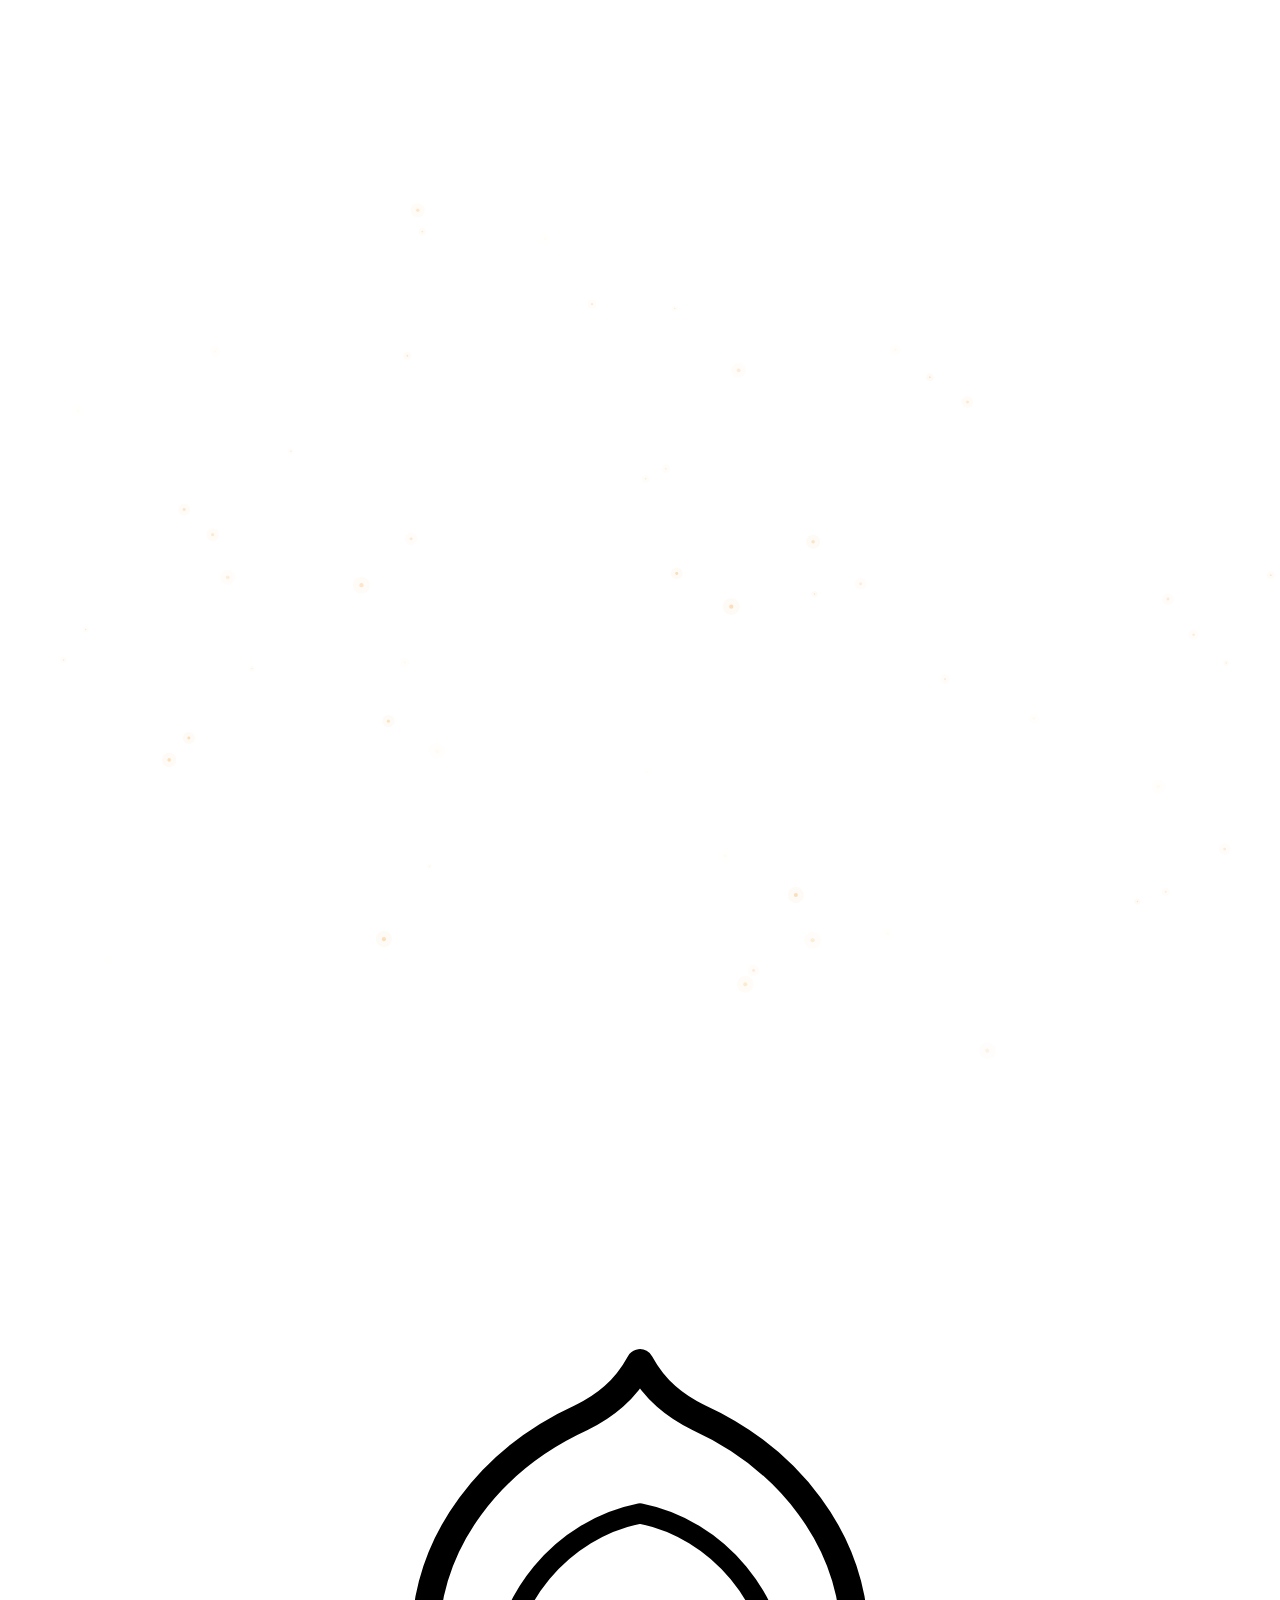
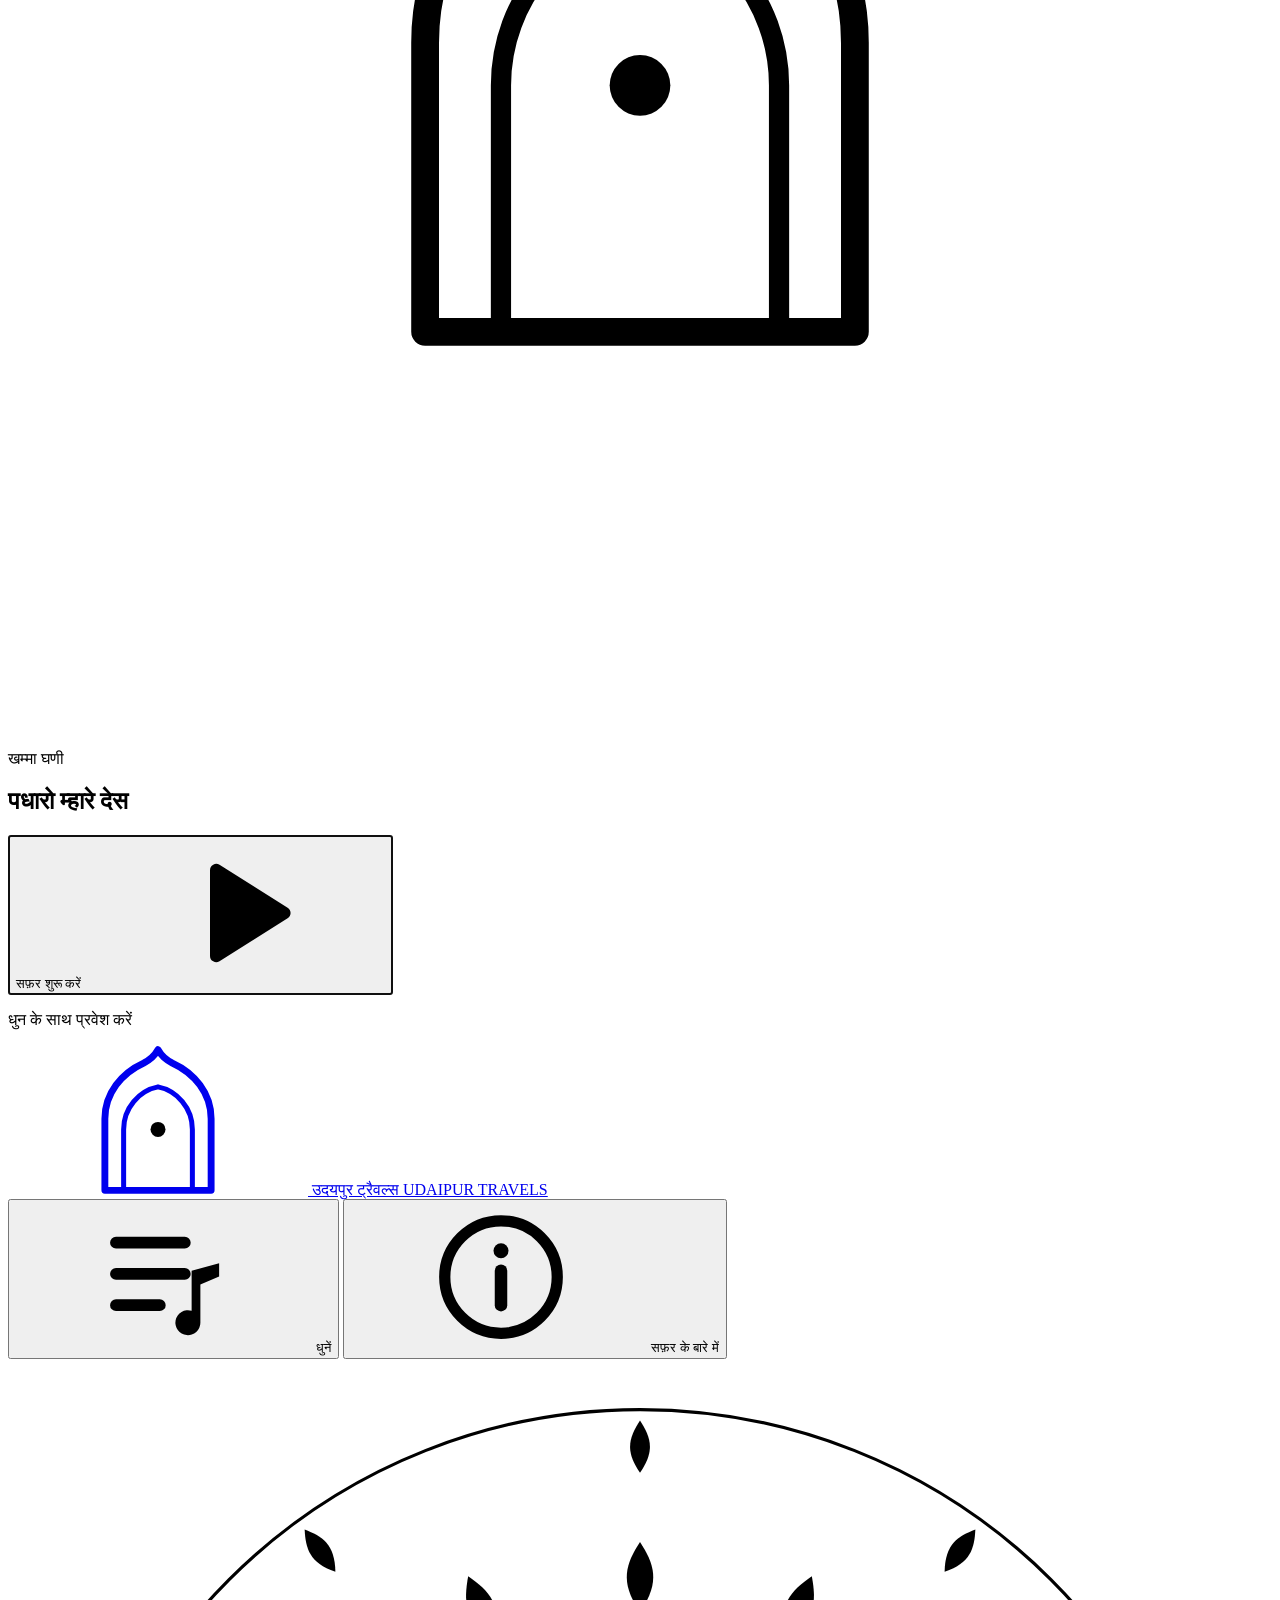
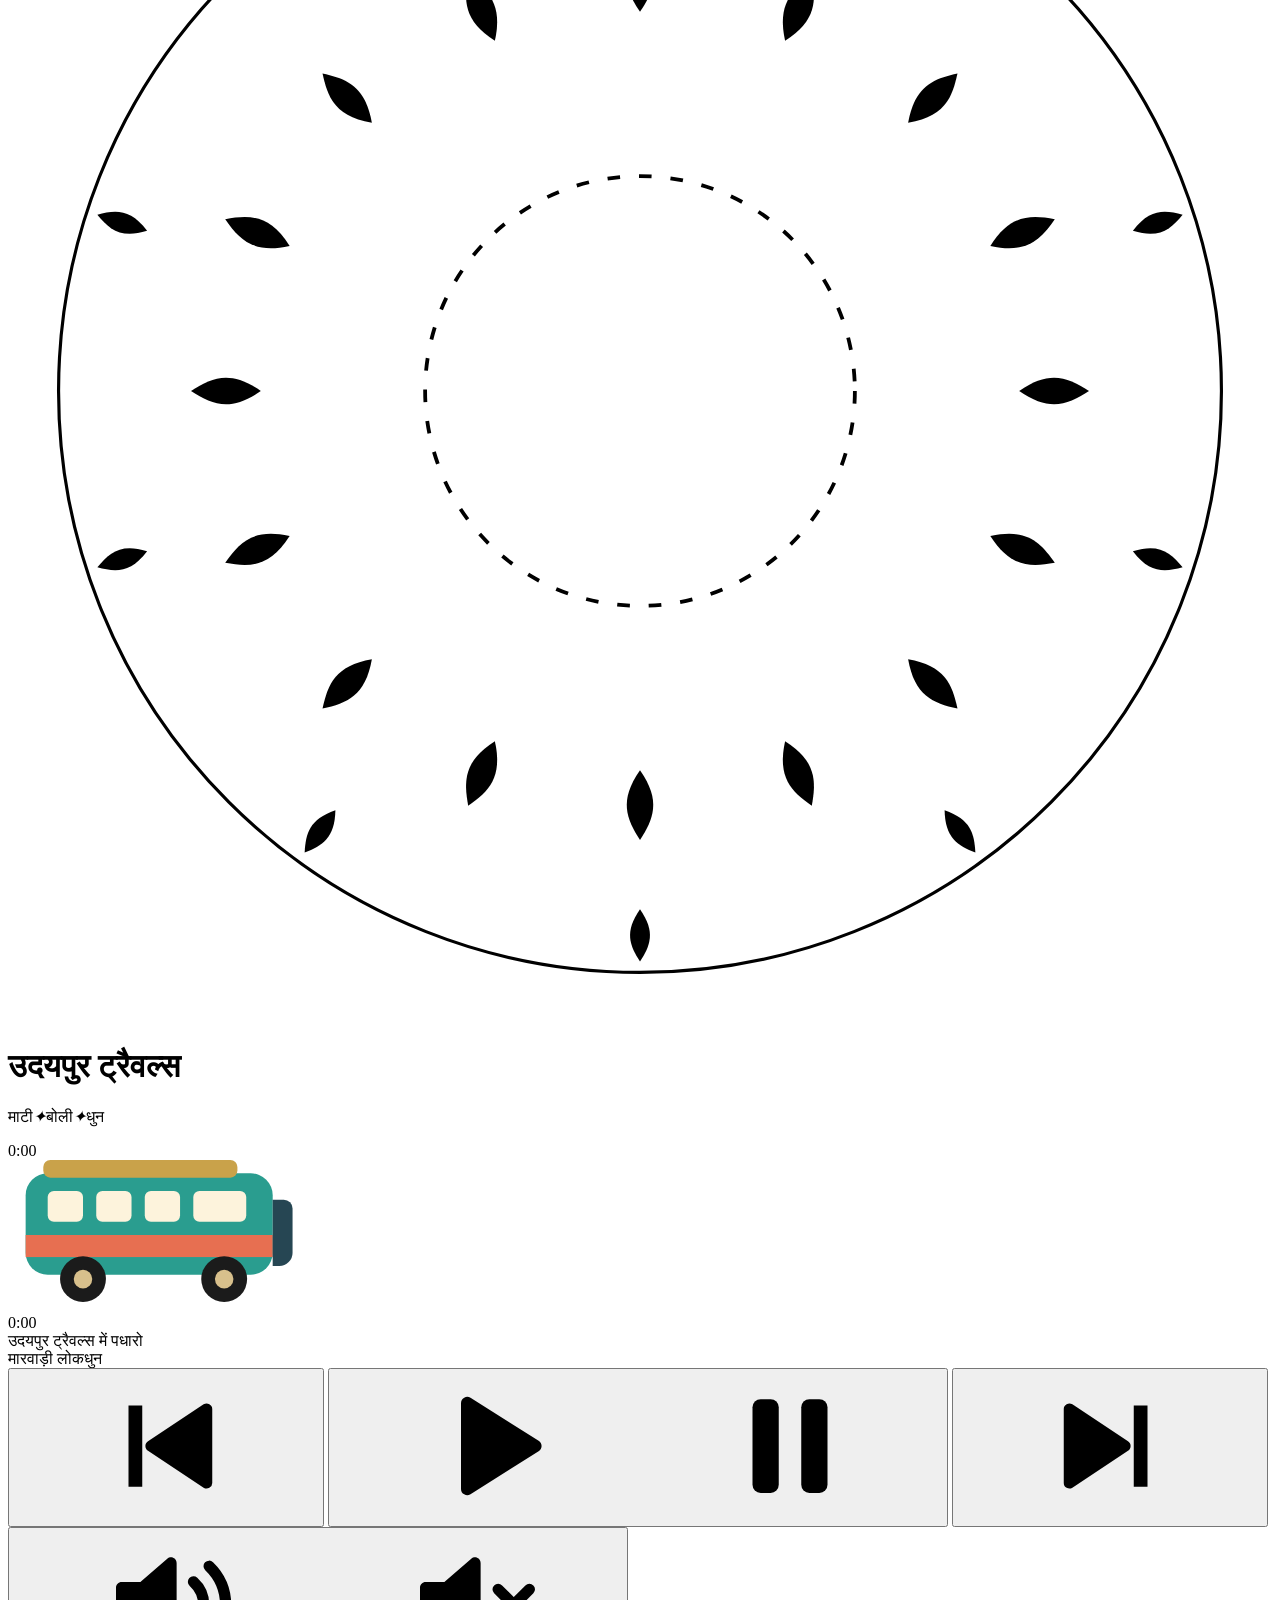
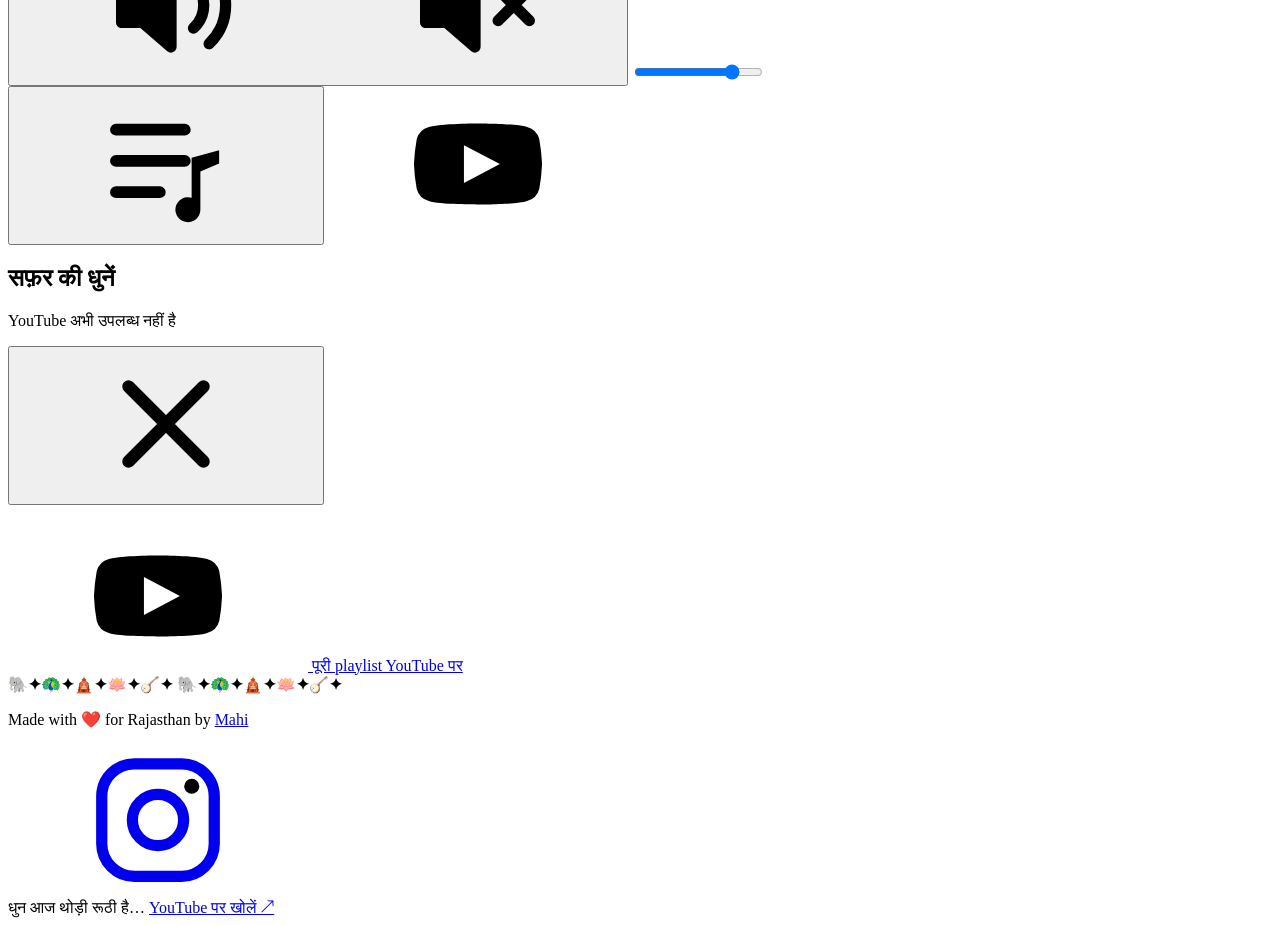
==== commit 4b66f49f: "Update stylesheet version in index.html" ====
--- a/udaipur-travels/index.html
+++ b/udaipur-travels/index.html
@@ -17,7 +17,7 @@
   <link rel="preconnect" href="https://www.youtube.com">
   <link rel="preconnect" href="https://i.ytimg.com">
   <link href="https://fonts.googleapis.com/css2?family=Rozha+One&family=Yatra+One&family=Noto+Serif+Devanagari:wght@400;500;600;700&family=Inter:wght@400;500;600&display=swap" rel="stylesheet">
-  <link rel="stylesheet" href="css/style.css?v=4">
+  <link rel="stylesheet" href="css/style.css?v=5">
 </head>
 <body>
 
